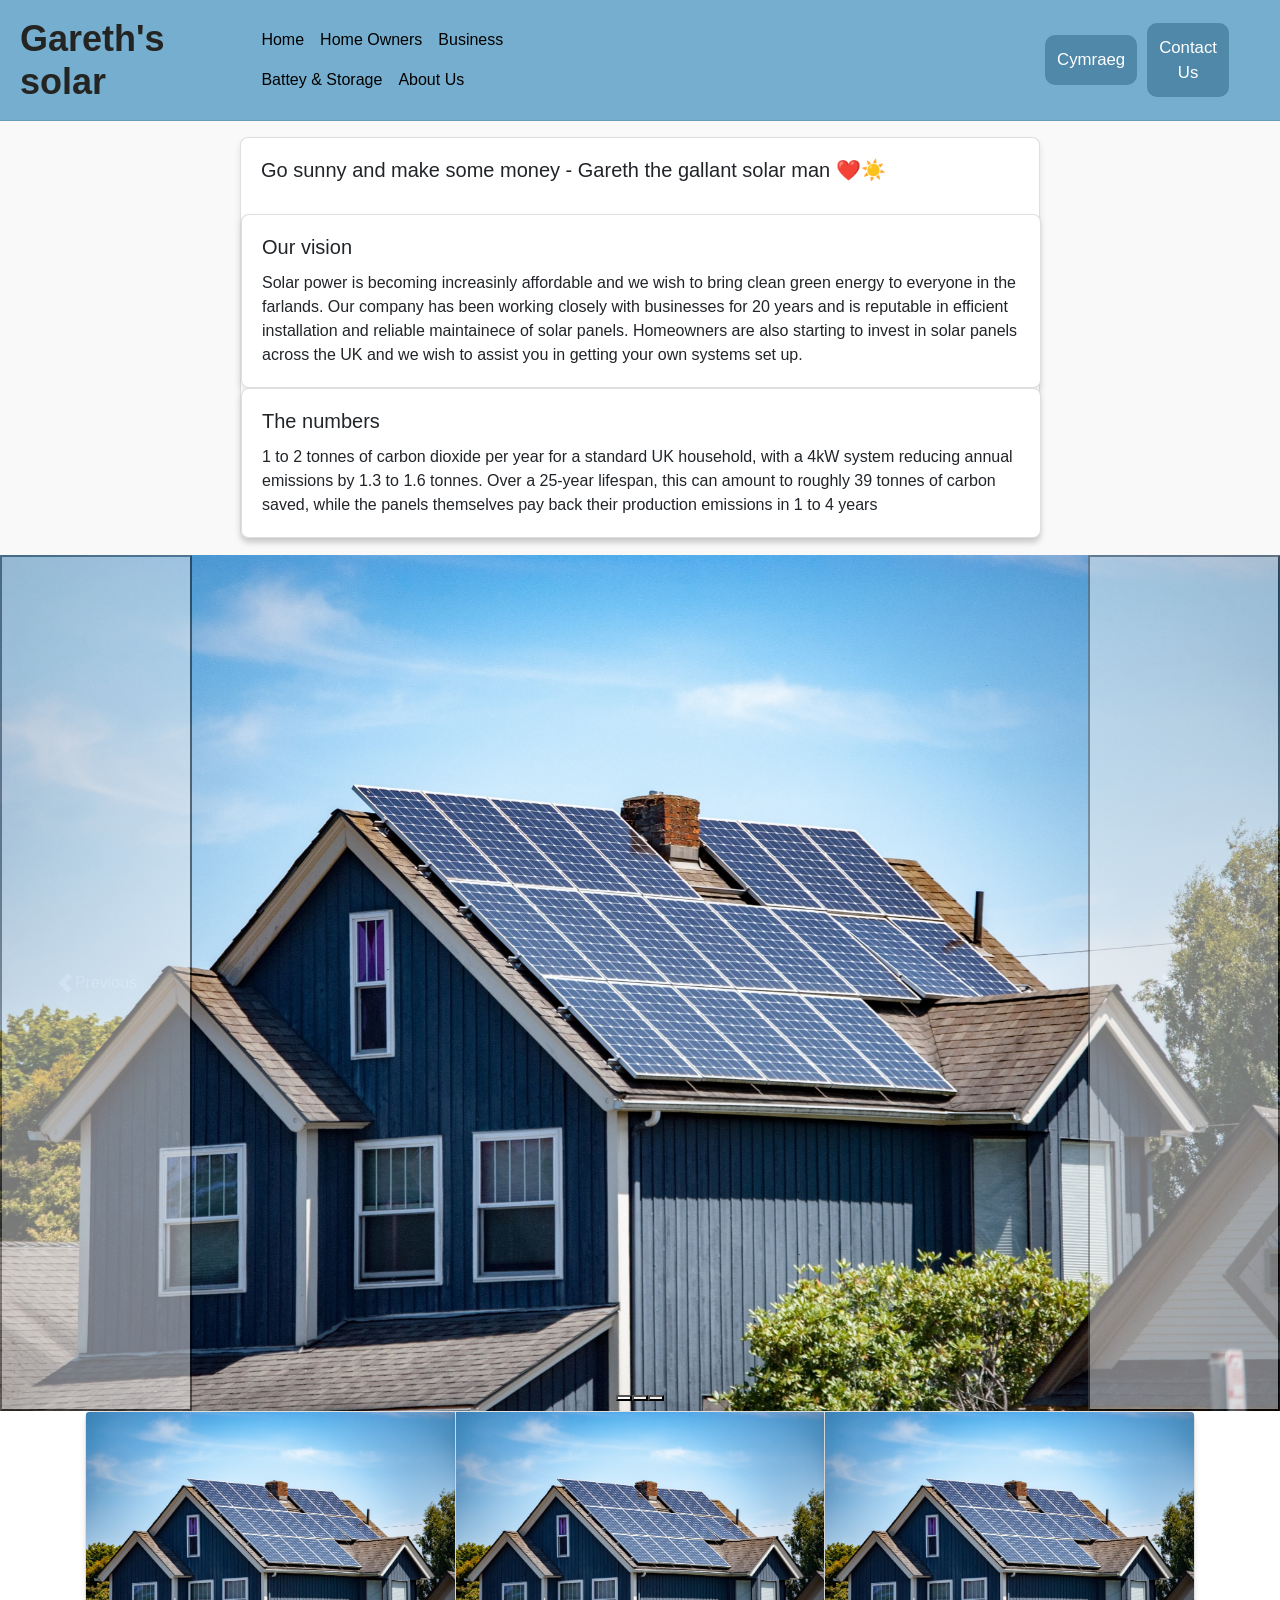
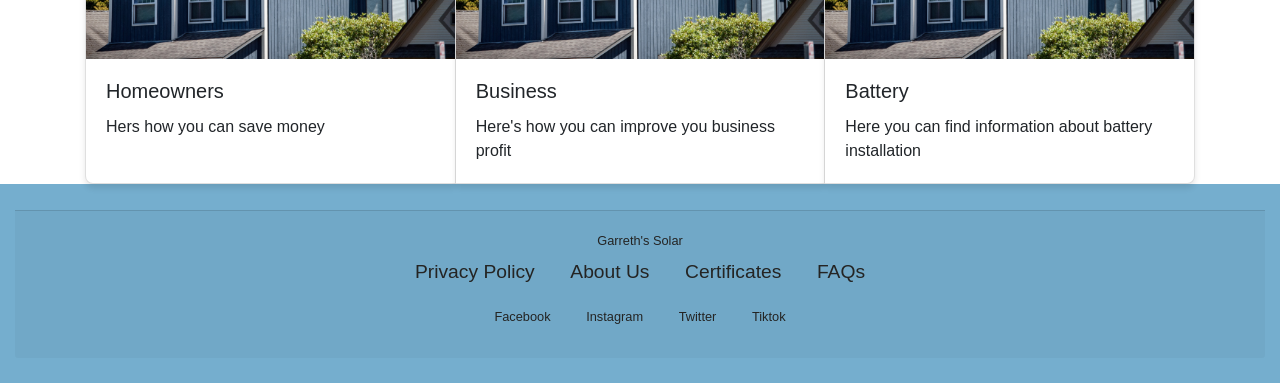
==== index.html @ 48f3f494 "Added contact us + welsh button, welsh button throws an alert, lots of CSS styling for both buttons" ====
<!DOCTYPE html>
<html lang="en">
<head>
    <meta charset="UTF-8">
    <meta name="viewport" content="width=device-width, initial-scale=1.0">
    <title>Gareth's Solar</title>
    <link rel="stylesheet" href="https://cdn.jsdelivr.net/npm/bootstrap@4.0.0/dist/css/bootstrap.min.css" integrity="sha384-Gn5384xqQ1aoWXA+058RXPxPg6fy4IWvTNh0E263XmFcJlSAwiGgFAW/dAiS6JXm" crossorigin="anonymous">
    <script src="https://code.jquery.com/jquery-3.2.1.slim.min.js" integrity="sha384-KJ3o2DKtIkvYIK3UENzmM7KCkRr/rE9/Qpg6aAZGJwFDMVNA/GpGFF93hXpG5KkN" crossorigin="anonymous"></script>
    <script src="https://cdn.jsdelivr.net/npm/popper.js@1.12.9/dist/umd/popper.min.js" integrity="sha384-ApNbgh9B+Y1QKtv3Rn7W3mgPxhU9K/ScQsAP7hUibX39j7fakFPskvXusvfa0b4Q" crossorigin="anonymous"></script>
    <script src="https://cdn.jsdelivr.net/npm/bootstrap@4.0.0/dist/js/bootstrap.min.js" integrity="sha384-JZR6Spejh4U02d8jOt6vLEHfe/JQGiRRSQQxSfFWpi1MquVdAyjUar5+76PVCmYl" crossorigin="anonymous"></script>
    <link rel="stylesheet" href="styles.css">
<head>
<body>
    <header>

      <h1 class="companyName"> Gareth's solar</h1>
       <nav class="navbar navbar-expand-lg bg-body-tertiary">
        <div class="container-fluid">
          <button class="navbar-toggler" type="button" data-bs-toggle="collapse" data-bs-target="#navbarNav" aria-controls="navbarNav" aria-expanded="false" aria-label="Toggle navigation">
            <span class="navbar-toggler-icon"></span>
          </button>
          <div class="collapse navbar-collapse" id="navbarNav">
            <ul class="navbar-nav nav">
              <li class="nav-item"><a class="nav-link active" aria-current="page" href="#home">Home</a></li>
              <li class="nav-item"><a class="nav-link" href="#homeOwners">Home Owners</a> </li>
              <li class="nav-item"><a class="nav-link" href="#business">Business</a> </li>
              <li class="nav-item"><a class="nav-link" href="#battery">Battey & Storage</a> </li>
              <li class="nav-item"><a class="nav-link" href="#aboutUs">About Us</a> </li>
              

            </ul>
            <button id="translate">Cymraeg</button>
            <button id="contact-btn">Contact Us</button>
          
          </div>
        </div>
      </nav>
    </header>
    <main id="genInfo">
    <div class="col">
        <div class="card" style="width: 50rem;">
            <div class="card-body">
                <h5 class="card-title">Go sunny and make some money - Gareth the gallant solar man ❤️☀️</h5>
            </div>
            <div class="card" style="width: 50rem;">
                <div class="card-body">
                    <h5 class="card-title">Our vision</h5>
                    <p class="card-text">Solar power is becoming increasinly affordable and we wish to bring clean green energy to everyone in the farlands.
                        Our company has been working closely with businesses for 20 years and is reputable in efficient installation and reliable maintainece of solar panels.
                        Homeowners are also starting to invest in solar panels across the UK and we wish to assist you in getting your own systems set up.
                    </p>
                </div>
            </div>
            <div class="card" style="width: 50rem;">
                <div class="card-body">
                    <h5 class="card-title">The numbers</h5>
                    <p class="card-text">1 to 2 tonnes of carbon dioxide per year for a standard UK household, with a 4kW system reducing annual emissions by 1.3 to 1.6 tonnes. 
                        Over a 25-year lifespan, this can amount to roughly 39 tonnes of carbon saved, while the panels themselves pay back their production emissions in 1 to 4 years
                    </p>
                </div>
            </div>
        </div>
    </main>

    <section>
        <div id="carouselExampleIndicators" class="carousel slide">
        <div class="carousel-indicators">
            <button type="button" data-bs-target="#carouselExampleIndicators" data-bs-slide-to="0" class="active" aria-current="true" aria-label="Slide 1"></button>
            <button type="button" data-bs-target="#carouselExampleIndicators" data-bs-slide-to="1" aria-label="Slide 2"></button>
            <button type="button" data-bs-target="#carouselExampleIndicators" data-bs-slide-to="2" aria-label="Slide 3"></button>
        </div>
        <div class="carousel-inner">
            <div class="carousel-item active">
            <img src="assets/Solar-Panel-Home.jpg" class="d-block w-100" alt="...">
            </div>
            <div class="carousel-item">
            <img src="assets/Solar-Panel-Home.jpg" class="d-block w-100" alt="...">
            </div>
            <div class="carousel-item">
            <img src="assets/Solar-Panel-Home.jpg" class="d-block w-100" alt="...">
            </div>
        </div>
        <button class="carousel-control-prev" type="button" data-bs-target="#carouselExampleIndicators" data-bs-slide="prev">
            <span class="carousel-control-prev-icon" aria-hidden="true"></span>
            <span class="visually-hidden">Previous</span>
        </button>
        <button class="carousel-control-next" type="button" data-bs-target="#carouselExampleIndicators" data-bs-slide="next">
            <span class="carousel-control-next-icon" aria-hidden="true"></span>
            <span class="visually-hidden">Next</span>
        </button>
        </div>
    </section>

    <section id="specInfo"></section>
  
 
    <section class="container" id="specInfo">
        <div class="card-group">
            <div class="card">
            <img src="assets/Solar-Panel-Home.jpg" class="card-img-top" alt="...">
                <div class="card-body">
                    <h5 class="card-title">Homeowners</h5>
                    <p class="card-text">Hers how you can save money</p>
                </div>
            </div>
            <div class="card">
            <img src="assets/Solar-Panel-Home.jpg" class="card-img-top" alt="...">
                <div class="card-body">
                    <h5 class="card-title">Business</h5>
                    <p class="card-text">Here's how you can improve you business profit</p>
                </div>
            </div>
            <div class="card">
            <img src="assets/Solar-Panel-Home.jpg" class="card-img-top" alt="...">
                <div class="card-body">
                    <h5 class="card-title">Battery</h5>
                    <p class="card-text">Here you can find information about battery installation</p>
                </div>
            </div>
        </div>
        
    </section>

    <footer class="container-fluid">
        <div class="card-footer">
        <small class="text-body-secondary">
            <span class="navbar-text">Garreth's Solar</span>
            <ul id = "footerLinks" class="footer-links">
                <li class="footerlink"><a href="" >Privacy Policy</a></li>
                <li class = "footerlink"><a href="">About Us</a></li>
                <li class = "footerlink"><a href="">Certificates</a></li>
                <li class ="footerlink"><a href="">FAQs</a></li>
            </ul>
            <ul id = "footerSocialMediaLinks" class="footer-icons">
                <li class = "footerlink"><a href="">Facebook</a></li>
                <li class = "footerlink"><a href="">Instagram</a></li>
                <li class = "footerlink"><a href="">Twitter</a></li>
                <li class = "footerlink"><a href="">Tiktok</a></li>
            </ul>
        </small>
      </div>
    </footer>

        <!-- Contact Us pop up -->
   <div id="contactModal" class="modal">

  <!-- Inside pop up -->
  <div class="modal-content">
    <span class="close">&times;</span>
    <section id="contact" class="panel">
        <h2>Contact</h2>
        <p>Contact me using the form below for any enquiries or questions:</p>

        <form class="contact-form" id="contact-form"  method="POST">
          <label for="name">Name</label>
          <input type="text" id="name" name="name" placeholder="Your name">

          <label for="email">Email</label>
          <input type="email" id="email" name="email" placeholder="you@example.com">

          <label for="message">Message</label>
          <textarea id="message" name="message" rows="5" placeholder="Write a short message"></textarea>

          <button type="submit">Send </button>
        </form>
      </section>

    </div>
    <script src="index.js"></script>
  </body>
</html>
---- styles.css ----
/*Root colours for website*/
:root{
    --background:#E8EDDF;
    --container:#DAE6DD;
    --yellow:#F5CB5C;
    --blue:#75AECE;
    --black:#242423;
}

/* Outer footer parent container */
footer { 
    text-align: center; 
    color: var(--black);
    background-color: var(--blue);
    
}

/* Desktop footer - inside padding  */
@media (min-width:768px) { footer { padding: 2% 4% 2% 4% } }

/* Mobiles footer - inside padding */
@media (max-width:767px) { footer { padding: 8% 8% 12% 8% } }

/* Styles for footer background, text, icons and links */
footer h4, footer h5, 
footer ul.footer-icons li, footer ul.footer-icons li a, 
footer p, footer p a {
   color: var(--black)
}

/* Footer headings */
footer h4 {
   font-weight: bold;
   font-size: calc(26px + (48 - 26) * ((100vw - 320px)/(1600 - 320)));
   margin: 0 auto 16px 0;
}

footer h5 {
    font-weight: bold;
    font-style:  italic;
    color: var(--black);
    margin: 0 auto 36px auto;
    font-size: calc(20px + (32 - 20) * ((100vw - 320px)/(1600 - 320)));
}

/* Footer text links and icon links */
footer ul.footer-links { text-align: center }
footer ul.footer-links { margin-left: 0 }
footer ul.footer-links, footer ul.footer-icons { list-style-type: none }

footer ul.footer-links,
footer ul.footer-icons { margin: 0 auto 20px auto; padding-left: 0 }

footer ul.footer-links li,
footer ul.footer-icons li { display: inline-block; margin: 0 32px 0 0 }

footer ul.footer-links li:last-child,
footer ul.footer-icons li:last-child { margin-right: 0 }

/* Footer text links */
footer ul.footer-links li a {
    color: var(--black);
    text-decoration: none;
    border-bottom-style: solid;
    border-bottom-width: 2px;
    padding-bottom:2px;    
    font-size: calc(17px + (20 - 17) * ((100vw - 320px)/(1600 - 320)));
}

footer ul.footer-links li a:link, 
footer ul.footer-links li a:visited  {
   border-bottom-color: transparent;
}

footer ul.footer-links li a:hover, 
footer ul.footer-links li a:active  {
   border-bottom-color: var(--black);
}

/* Footer icons */
footer ul.footer-icons li a i {
    text-decoration: none;
    font-size: calc(22px + (28 - 22) * ((100vw - 320px)/(1600 - 320)));
}

footer ul.footer-icons li a:hover, 
footer ul.footer-icons li a:active  { color: var(--black) }

/* Privacy and legal link */
footer p a {
    text-decoration: none;
    border-bottom-style: solid;
    border-bottom-width: 2px;
    padding-bottom:2px;  
    color: var(--black);  
    font-size: calc(15px + (18 - 15) * ((100vw - 320px)/(1600 - 320)));
}

footer p a:link, 
footer p a:visited  {
    color: var(--black);
    border-bottom-color: transparent;
}

footer p a:hover, 
footer p a:active  {
    color: var(--black);
    border-bottom-color: #fff;
}
/*Header*/
header{
    background:var(--blue);
    border-bottom:1px solid rgba(0,0,0,0.1);
    display:flex;
    align-items:center;
    padding:12px 20px;
    color:var(--black);
}
.companyName{
    font-size:36px;
    font-weight:700;
    margin:0;
    color:var(--black);

}

.navbar-nav{
    color: var(--black) !important;
    font-size:px;
}
.nav .nav-link:hover{
  background-color: #487f99;
  transform: translateY(-1px);
}


.nav .nav-link {
    color:black !important;
    border-radius: 10px;
}

/*  contact button */
.collapse.navbar-collapse{
  display: flex !important;
  align-items: center;
  width: 100%;
}

#contact-btn{
  background-color: #4f88a8; 
  color: #fff;
  border: none;
  padding: 12px;
  font-size: 1.05rem;
  border-radius: 10px;
  cursor: pointer;

}

#contact-btn:hover{
  background-color: #3d6f86;
  transform: translateY(-1px);
}

/*  translate button */
#translate{
  background-color: #4f88a8; 
  color: #fff;
  border: none;
  padding: 12px;
  font-size: 1.05rem;
  border-radius: 10px;
  cursor: pointer;
  margin-left: 480px;
  margin-right:10px;
}

#translate:hover{
  background-color: #3d6f86;
  transform: translateY(-1px);
}





.card {
  display: flex;
  flex-direction: column;
  width: 18rem; /* move width here instead of inline */
}

.card-body {
  display: flex;
  flex-direction: column;
  flex: 1; /* allows body to grow */
}

/* contact pop-up*/
.modal {
  display: none; 
  position: fixed; 
  z-index: 1; 
  width: 100%; 
  height: 100%; 
  overflow: auto; 
 
}

/* Modal ContentBox */
.modal-content {
  background-color: #fefefe;
  margin: 15% auto; /* 15% from the top and centered */
  padding: 20px;
  border: 1px solid #888;
  width: 80%; /* Could be more or less, depending on screen size */
  display:flex;
  flex-direction: column;
  gap: 12px;
  
}
.contact-form{display:flex;
    flex-direction:column;
    gap:12px;
    max-width:720px}

/* The Close Button */
.close {
  color: #aaa;
  float: right;
  font-size: 28px;
  font-weight: bold;
}

.close:hover,
.close:focus {
  color: black;
  text-decoration: none;
  cursor: pointer;
}

#genInfo {
  justify-content: center; /* horizontal center */
  align-items: center;     /* vertical center */

  flex-direction: column;  /* stack cards vertically */
  gap: 1rem;               /* spacing between cards */
  padding: 1rem;
  background-color: #f9f9f9; /* optional, just looks nice */
}


.col {
  display: flex;
  flex-direction: column;
  align-items: center;
  gap: 1rem;
}

.card {
  width: 18rem;
  box-shadow: 0 4px 6px rgba(0,0,0,0.1);
  border-radius: 8px;
}
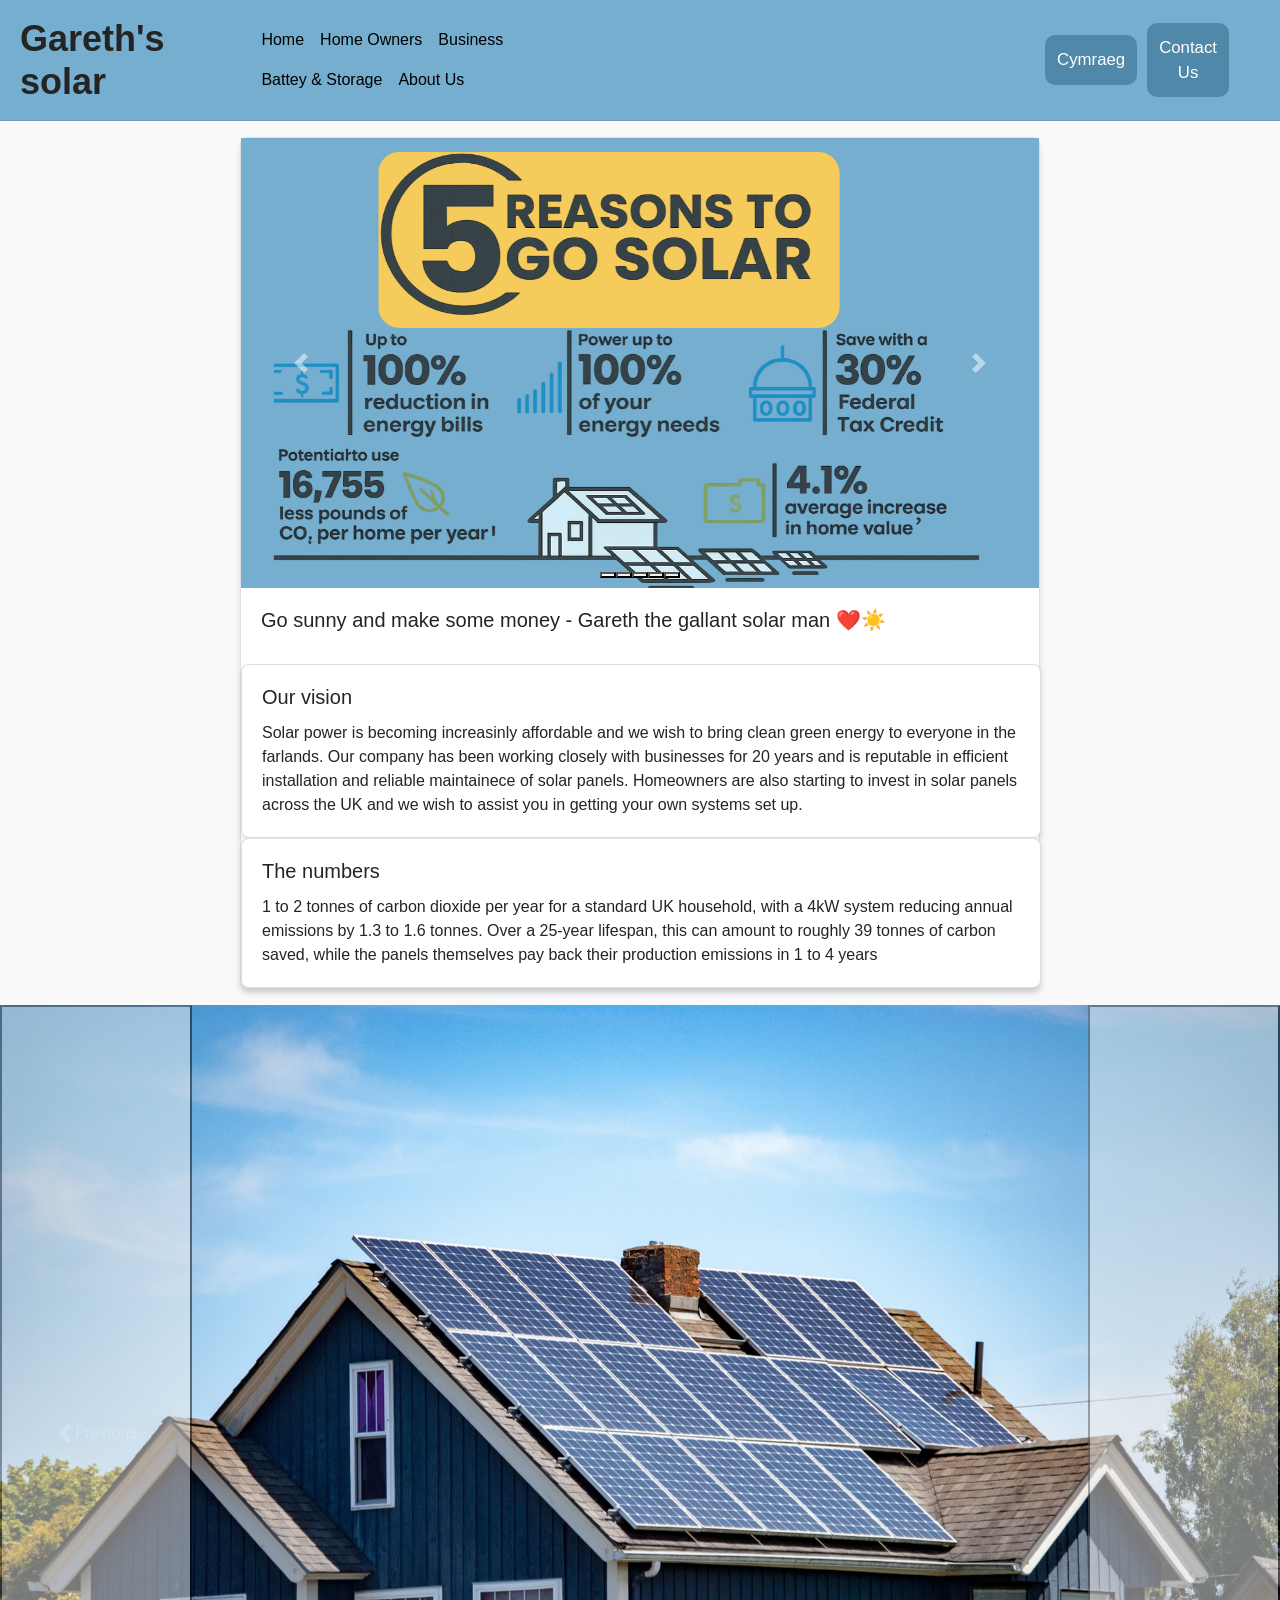
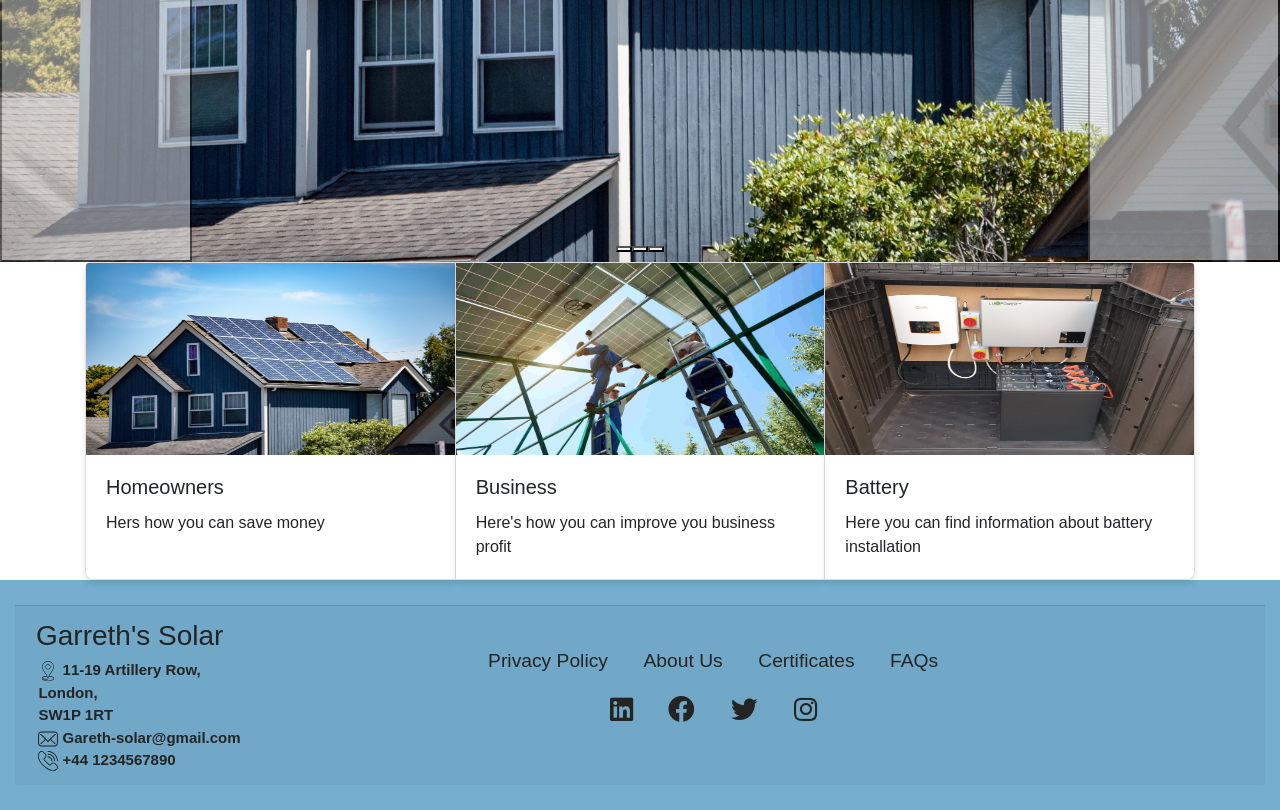
==== commit b16dcd37: "Merge branch 'main' into charlotte2.0" ====
--- a/index.html
+++ b/index.html
@@ -5,10 +5,11 @@
     <meta name="viewport" content="width=device-width, initial-scale=1.0">
     <title>Gareth's Solar</title>
     <link rel="stylesheet" href="https://cdn.jsdelivr.net/npm/bootstrap@4.0.0/dist/css/bootstrap.min.css" integrity="sha384-Gn5384xqQ1aoWXA+058RXPxPg6fy4IWvTNh0E263XmFcJlSAwiGgFAW/dAiS6JXm" crossorigin="anonymous">
-    <script src="https://code.jquery.com/jquery-3.2.1.slim.min.js" integrity="sha384-KJ3o2DKtIkvYIK3UENzmM7KCkRr/rE9/Qpg6aAZGJwFDMVNA/GpGFF93hXpG5KkN" crossorigin="anonymous"></script>
-    <script src="https://cdn.jsdelivr.net/npm/popper.js@1.12.9/dist/umd/popper.min.js" integrity="sha384-ApNbgh9B+Y1QKtv3Rn7W3mgPxhU9K/ScQsAP7hUibX39j7fakFPskvXusvfa0b4Q" crossorigin="anonymous"></script>
-    <script src="https://cdn.jsdelivr.net/npm/bootstrap@4.0.0/dist/js/bootstrap.min.js" integrity="sha384-JZR6Spejh4U02d8jOt6vLEHfe/JQGiRRSQQxSfFWpi1MquVdAyjUar5+76PVCmYl" crossorigin="anonymous"></script>
+    
+    <script src="index.js" defer></script>
+    <script src="https://cdn.jsdelivr.net/npm/bootstrap@5.3.8/dist/js/bootstrap.bundle.min.js"></script>
     <link rel="stylesheet" href="styles.css">
+    <link href="https://cdnjs.cloudflare.com/ajax/libs/font-awesome/5.14.0/css/all.min.css" rel="stylesheet" integrity="sha512-1PKOgIY59xJ8Co8+NE6FZ+LOAZKjy+KY8iq0G4B3CyeY6wYHN3yt9PW0XpSriVlkMXe40PTKnXrLnZ9+fkDaog==" crossorigin="anonymous">  
 <head>
 <body>
     <header>
@@ -37,8 +38,40 @@
       </nav>
     </header>
     <main id="genInfo">
-    <div class="col">
-        <div class="card" style="width: 50rem;">
+        <div class="col">
+            <div class="card" style="width: 50rem;">
+            <div id="carouselExampleIndicators" class="carousel slide">
+                <div class="carousel-indicators">
+                    <button type="button" data-bs-target="#carouselExampleIndicators" data-bs-slide-to="0" class="active" aria-current="true" aria-label="Slide 1"></button>
+                    <button type="button" data-bs-target="#carouselExampleIndicators" data-bs-slide-to="1" aria-label="Slide 2"></button>
+                    <button type="button" data-bs-target="#carouselExampleIndicators" data-bs-slide-to="2" aria-label="Slide 3"></button>
+                    <button type="button" data-bs-target="#carouselExampleIndicators" data-bs-slide-to="3" aria-label="Slide 4"></button>
+                    <button type="button" data-bs-target="#carouselExampleIndicators" data-bs-slide-to="4" aria-label="Slide 5"></button>
+                </div>
+                <div class="carousel-inner">
+                    <div class="carousel-item active">
+                    <img src="assets/Carousel1.png" class="d-block w-100" alt="...">
+                    </div>
+                    <div class="carousel-item">
+                    <img src="assets/Carousel2.png" class="d-block w-100" alt="...">
+                    </div>
+                    <div class="carousel-item">
+                    <img src="assets/Carousel3.png" class="d-block w-100" alt="...">
+                    </div>
+                    <div class="carousel-item">
+                    <img src="assets/Carousel4.png" class="d-block w-100" alt="...">
+                    </div>
+                    <div class="carousel-item">
+                        <img src="assets/Carousel5.png" class="d-block w-100">
+                    </div>
+                </div>
+                <button class="carousel-control-prev bg-transparent border-0" type="button" data-bs-target="#carouselExampleIndicators" data-bs-slide="prev">
+                    <span class="carousel-control-prev-icon" aria-hidden="true"></span>
+                </button>
+                <button class="carousel-control-next bg-transparent border-0" type="button" data-bs-target="#carouselExampleIndicators" data-bs-slide="next">
+                    <span class="carousel-control-next-icon" aria-hidden="true"></span>
+                </button>
+            </div> 
             <div class="card-body">
                 <h5 class="card-title">Go sunny and make some money - Gareth the gallant solar man ❤️☀️</h5>
             </div>
@@ -97,21 +130,21 @@
     <section class="container" id="specInfo">
         <div class="card-group">
             <div class="card">
-            <img src="assets/Solar-Panel-Home.jpg" class="card-img-top" alt="...">
+            <img src="assets/Solar-Panel-Home.jpg" class="card-img-top" alt="..." style="max-height: 12em; object-fit: fill;">
                 <div class="card-body">
                     <h5 class="card-title">Homeowners</h5>
                     <p class="card-text">Hers how you can save money</p>
                 </div>
             </div>
             <div class="card">
-            <img src="assets/Solar-Panel-Home.jpg" class="card-img-top" alt="...">
+            <img src="assets/commercial-solar-panel-installation.jpg" class="card-img-top" alt="..." style="max-height: 12em; object-fit: fill;">
                 <div class="card-body">
                     <h5 class="card-title">Business</h5>
                     <p class="card-text">Here's how you can improve you business profit</p>
                 </div>
             </div>
             <div class="card">
-            <img src="assets/Solar-Panel-Home.jpg" class="card-img-top" alt="...">
+            <img src="assets/battery.jpg" class="card-img-top" alt="..." style="max-height: 12em; object-fit: fill;">
                 <div class="card-body">
                     <h5 class="card-title">Battery</h5>
                     <p class="card-text">Here you can find information about battery installation</p>
@@ -124,19 +157,57 @@
     <footer class="container-fluid">
         <div class="card-footer">
         <small class="text-body-secondary">
-            <span class="navbar-text">Garreth's Solar</span>
-            <ul id = "footerLinks" class="footer-links">
-                <li class="footerlink"><a href="" >Privacy Policy</a></li>
-                <li class = "footerlink"><a href="">About Us</a></li>
-                <li class = "footerlink"><a href="">Certificates</a></li>
-                <li class ="footerlink"><a href="">FAQs</a></li>
-            </ul>
-            <ul id = "footerSocialMediaLinks" class="footer-icons">
-                <li class = "footerlink"><a href="">Facebook</a></li>
-                <li class = "footerlink"><a href="">Instagram</a></li>
-                <li class = "footerlink"><a href="">Twitter</a></li>
-                <li class = "footerlink"><a href="">Tiktok</a></li>
-            </ul>
+            <table>
+                <tr>
+                    <td id = "footer-td1">
+                         <div class="footer-text">
+                            <h3>Garreth's Solar</h3> 
+                            <br/><br/>
+                            <div class = "footer-address">
+                            <image class="footer_icons" src="assets/location_icon.svg"></image> 11-19 Artillery Row, 
+                            <br/>London, 
+                            <br/>SW1P 1RT
+                            <br/><image class="footer_icons" src="assets/mail_icon.svg"></image> Gareth-solar@gmail.com
+                            <br/><image class="footer_icons" src="assets/phone_icon.svg"></image> +44 1234567890
+                            </div>
+                         </div>
+                    </td>
+                    <td id = "footer-td2">
+                         <ul id = "footerLinks" class="footer-links">
+                            <li class="footerlink"><a href="" >Privacy Policy</a></li>
+                            <li class = "footerlink"><a href="">About Us</a></li>
+                            <li class = "footerlink"><a href="">Certificates</a></li>
+                            <li class ="footerlink"><a href="">FAQs</a></li>
+                        </ul>
+                        
+                        <ul class="footer-icons">
+                        <li>
+                            <a href="#">
+                                <i class="fab fa-linkedin"></i>
+                            </a>
+                        </li>
+
+                        <li>
+                            <a href="#">
+                                <i class="fab fa-facebook"></i>
+                            </a>
+                        </li>
+                        <li>
+                            <a href="#" target="_blank">
+                                <i class="fab fa-twitter"></i>
+                            </a>
+                        </li>
+
+                        <li>
+                            <a href="#" target="_blank">
+                                <i class="fab fa-instagram"></i>
+                            </a>
+                        </li>
+                    </ul>  
+                    </td>
+                </tr>
+            </table>
+                         
         </small>
       </div>
     </footer>
@@ -166,7 +237,7 @@
       </section>
 
     </div>
-    <script src="index.js"></script>
+
   </body>
 </html>
 
--- a/styles.css
+++ b/styles.css
@@ -105,7 +105,33 @@
 footer p a:hover, 
 footer p a:active  {
     color: var(--black);
-    border-bottom-color: #fff;
+    border-bottom-color: transparent;
+
+}
+
+.footer-text{
+    display: flex;
+}
+
+.footer-address {
+font-weight: bold;
+max-width: 300px;
+text-align: left;
+font-size: 15px;
+margin: 40px 0px 0px -185px;
+
+}
+
+.footer_icons{
+    max-width:20px;
+}
+
+#footer-td1{
+    width: 50% !important;
+}
+
+#footer-td2{
+    width: 50% !important;
 }
 /*Header*/
 header{
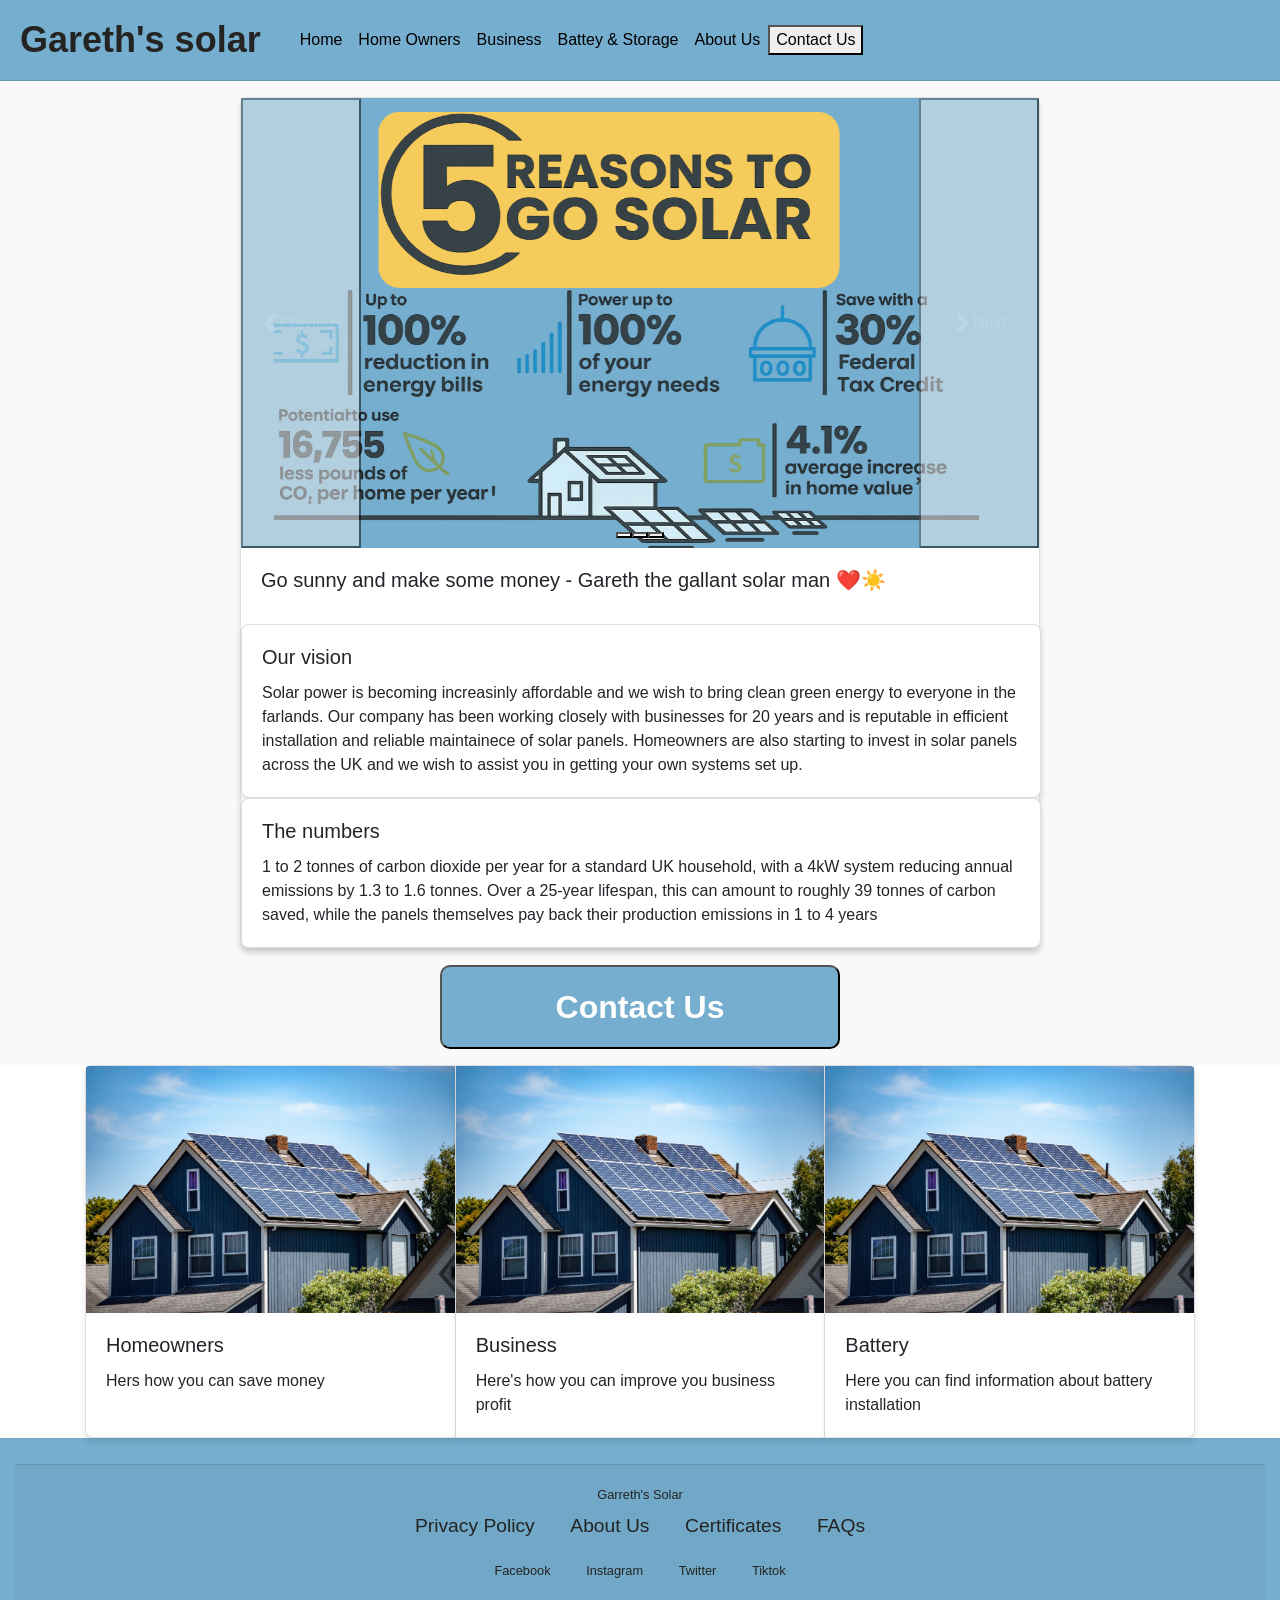
==== commit 0b5444a5: "added main page contact button" ====
--- a/index.html
+++ b/index.html
@@ -5,11 +5,10 @@
     <meta name="viewport" content="width=device-width, initial-scale=1.0">
     <title>Gareth's Solar</title>
     <link rel="stylesheet" href="https://cdn.jsdelivr.net/npm/bootstrap@4.0.0/dist/css/bootstrap.min.css" integrity="sha384-Gn5384xqQ1aoWXA+058RXPxPg6fy4IWvTNh0E263XmFcJlSAwiGgFAW/dAiS6JXm" crossorigin="anonymous">
-    
-    <script src="index.js" defer></script>
-    <script src="https://cdn.jsdelivr.net/npm/bootstrap@5.3.8/dist/js/bootstrap.bundle.min.js"></script>
+    <script src="https://code.jquery.com/jquery-3.2.1.slim.min.js" integrity="sha384-KJ3o2DKtIkvYIK3UENzmM7KCkRr/rE9/Qpg6aAZGJwFDMVNA/GpGFF93hXpG5KkN" crossorigin="anonymous"></script>
+    <script src="https://cdn.jsdelivr.net/npm/popper.js@1.12.9/dist/umd/popper.min.js" integrity="sha384-ApNbgh9B+Y1QKtv3Rn7W3mgPxhU9K/ScQsAP7hUibX39j7fakFPskvXusvfa0b4Q" crossorigin="anonymous"></script>
+    <script src="https://cdn.jsdelivr.net/npm/bootstrap@4.0.0/dist/js/bootstrap.min.js" integrity="sha384-JZR6Spejh4U02d8jOt6vLEHfe/JQGiRRSQQxSfFWpi1MquVdAyjUar5+76PVCmYl" crossorigin="anonymous"></script>
     <link rel="stylesheet" href="styles.css">
-    <link href="https://cdnjs.cloudflare.com/ajax/libs/font-awesome/5.14.0/css/all.min.css" rel="stylesheet" integrity="sha512-1PKOgIY59xJ8Co8+NE6FZ+LOAZKjy+KY8iq0G4B3CyeY6wYHN3yt9PW0XpSriVlkMXe40PTKnXrLnZ9+fkDaog==" crossorigin="anonymous">  
 <head>
 <body>
     <header>
@@ -30,9 +29,7 @@
               
 
             </ul>
-            <button id="translate">Cymraeg</button>
             <button id="contact-btn">Contact Us</button>
-          
           </div>
         </div>
       </nav>
@@ -45,8 +42,6 @@
                     <button type="button" data-bs-target="#carouselExampleIndicators" data-bs-slide-to="0" class="active" aria-current="true" aria-label="Slide 1"></button>
                     <button type="button" data-bs-target="#carouselExampleIndicators" data-bs-slide-to="1" aria-label="Slide 2"></button>
                     <button type="button" data-bs-target="#carouselExampleIndicators" data-bs-slide-to="2" aria-label="Slide 3"></button>
-                    <button type="button" data-bs-target="#carouselExampleIndicators" data-bs-slide-to="3" aria-label="Slide 4"></button>
-                    <button type="button" data-bs-target="#carouselExampleIndicators" data-bs-slide-to="4" aria-label="Slide 5"></button>
                 </div>
                 <div class="carousel-inner">
                     <div class="carousel-item active">
@@ -56,25 +51,22 @@
                     <img src="assets/Carousel2.png" class="d-block w-100" alt="...">
                     </div>
                     <div class="carousel-item">
-                    <img src="assets/Carousel3.png" class="d-block w-100" alt="...">
-                    </div>
-                    <div class="carousel-item">
-                    <img src="assets/Carousel4.png" class="d-block w-100" alt="...">
-                    </div>
-                    <div class="carousel-item">
-                        <img src="assets/Carousel5.png" class="d-block w-100">
+                    <img src="assets/Carousel1.png" class="d-block w-100" alt="...">
                     </div>
                 </div>
-                <button class="carousel-control-prev bg-transparent border-0" type="button" data-bs-target="#carouselExampleIndicators" data-bs-slide="prev">
+                <button class="carousel-control-prev" type="button" data-bs-target="#carouselExampleIndicators" data-bs-slide="prev">
                     <span class="carousel-control-prev-icon" aria-hidden="true"></span>
+                    <span class="visually-hidden">Previous</span>
                 </button>
-                <button class="carousel-control-next bg-transparent border-0" type="button" data-bs-target="#carouselExampleIndicators" data-bs-slide="next">
+                <button class="carousel-control-next" type="button" data-bs-target="#carouselExampleIndicators" data-bs-slide="next">
                     <span class="carousel-control-next-icon" aria-hidden="true"></span>
+                    <span class="visually-hidden">Next</span>
                 </button>
-            </div> 
+                </div>
             <div class="card-body">
                 <h5 class="card-title">Go sunny and make some money - Gareth the gallant solar man ❤️☀️</h5>
-            </div>
+                </div>
+
             <div class="card" style="width: 50rem;">
                 <div class="card-body">
                     <h5 class="card-title">Our vision</h5>
@@ -93,36 +85,10 @@
                 </div>
             </div>
         </div>
+        <button id="genInfo-contactButton">Contact Us</button>
     </main>
 
-    <section>
-        <div id="carouselExampleIndicators" class="carousel slide">
-        <div class="carousel-indicators">
-            <button type="button" data-bs-target="#carouselExampleIndicators" data-bs-slide-to="0" class="active" aria-current="true" aria-label="Slide 1"></button>
-            <button type="button" data-bs-target="#carouselExampleIndicators" data-bs-slide-to="1" aria-label="Slide 2"></button>
-            <button type="button" data-bs-target="#carouselExampleIndicators" data-bs-slide-to="2" aria-label="Slide 3"></button>
-        </div>
-        <div class="carousel-inner">
-            <div class="carousel-item active">
-            <img src="assets/Solar-Panel-Home.jpg" class="d-block w-100" alt="...">
-            </div>
-            <div class="carousel-item">
-            <img src="assets/Solar-Panel-Home.jpg" class="d-block w-100" alt="...">
-            </div>
-            <div class="carousel-item">
-            <img src="assets/Solar-Panel-Home.jpg" class="d-block w-100" alt="...">
-            </div>
-        </div>
-        <button class="carousel-control-prev" type="button" data-bs-target="#carouselExampleIndicators" data-bs-slide="prev">
-            <span class="carousel-control-prev-icon" aria-hidden="true"></span>
-            <span class="visually-hidden">Previous</span>
-        </button>
-        <button class="carousel-control-next" type="button" data-bs-target="#carouselExampleIndicators" data-bs-slide="next">
-            <span class="carousel-control-next-icon" aria-hidden="true"></span>
-            <span class="visually-hidden">Next</span>
-        </button>
-        </div>
-    </section>
+
 
     <section id="specInfo"></section>
   
@@ -130,21 +96,21 @@
     <section class="container" id="specInfo">
         <div class="card-group">
             <div class="card">
-            <img src="assets/Solar-Panel-Home.jpg" class="card-img-top" alt="..." style="max-height: 12em; object-fit: fill;">
+            <img src="assets/Solar-Panel-Home.jpg" class="card-img-top" alt="...">
                 <div class="card-body">
                     <h5 class="card-title">Homeowners</h5>
                     <p class="card-text">Hers how you can save money</p>
                 </div>
             </div>
             <div class="card">
-            <img src="assets/commercial-solar-panel-installation.jpg" class="card-img-top" alt="..." style="max-height: 12em; object-fit: fill;">
+            <img src="assets/Solar-Panel-Home.jpg" class="card-img-top" alt="...">
                 <div class="card-body">
                     <h5 class="card-title">Business</h5>
                     <p class="card-text">Here's how you can improve you business profit</p>
                 </div>
             </div>
             <div class="card">
-            <img src="assets/battery.jpg" class="card-img-top" alt="..." style="max-height: 12em; object-fit: fill;">
+            <img src="assets/Solar-Panel-Home.jpg" class="card-img-top" alt="...">
                 <div class="card-body">
                     <h5 class="card-title">Battery</h5>
                     <p class="card-text">Here you can find information about battery installation</p>
@@ -157,57 +123,19 @@
     <footer class="container-fluid">
         <div class="card-footer">
         <small class="text-body-secondary">
-            <table>
-                <tr>
-                    <td id = "footer-td1">
-                         <div class="footer-text">
-                            <h3>Garreth's Solar</h3> 
-                            <br/><br/>
-                            <div class = "footer-address">
-                            <image class="footer_icons" src="assets/location_icon.svg"></image> 11-19 Artillery Row, 
-                            <br/>London, 
-                            <br/>SW1P 1RT
-                            <br/><image class="footer_icons" src="assets/mail_icon.svg"></image> Gareth-solar@gmail.com
-                            <br/><image class="footer_icons" src="assets/phone_icon.svg"></image> +44 1234567890
-                            </div>
-                         </div>
-                    </td>
-                    <td id = "footer-td2">
-                         <ul id = "footerLinks" class="footer-links">
-                            <li class="footerlink"><a href="" >Privacy Policy</a></li>
-                            <li class = "footerlink"><a href="">About Us</a></li>
-                            <li class = "footerlink"><a href="">Certificates</a></li>
-                            <li class ="footerlink"><a href="">FAQs</a></li>
-                        </ul>
-                        
-                        <ul class="footer-icons">
-                        <li>
-                            <a href="#">
-                                <i class="fab fa-linkedin"></i>
-                            </a>
-                        </li>
-
-                        <li>
-                            <a href="#">
-                                <i class="fab fa-facebook"></i>
-                            </a>
-                        </li>
-                        <li>
-                            <a href="#" target="_blank">
-                                <i class="fab fa-twitter"></i>
-                            </a>
-                        </li>
-
-                        <li>
-                            <a href="#" target="_blank">
-                                <i class="fab fa-instagram"></i>
-                            </a>
-                        </li>
-                    </ul>  
-                    </td>
-                </tr>
-            </table>
-                         
+            <span class="navbar-text">Garreth's Solar</span>
+            <ul id = "footerLinks" class="footer-links">
+                <li class="footerlink"><a href="" >Privacy Policy</a></li>
+                <li class = "footerlink"><a href="">About Us</a></li>
+                <li class = "footerlink"><a href="">Certificates</a></li>
+                <li class ="footerlink"><a href="">FAQs</a></li>
+            </ul>
+            <ul id = "footerSocialMediaLinks" class="footer-icons">
+                <li class = "footerlink"><a href="">Facebook</a></li>
+                <li class = "footerlink"><a href="">Instagram</a></li>
+                <li class = "footerlink"><a href="">Twitter</a></li>
+                <li class = "footerlink"><a href="">Tiktok</a></li>
+            </ul>
         </small>
       </div>
     </footer>
@@ -237,7 +165,7 @@
       </section>
 
     </div>
-
+    <script src="index.js"></script>
   </body>
 </html>
 
--- a/styles.css
+++ b/styles.css
@@ -105,33 +105,7 @@
 footer p a:hover, 
 footer p a:active  {
     color: var(--black);
-    border-bottom-color: transparent;
-
-}
-
-.footer-text{
-    display: flex;
-}
-
-.footer-address {
-font-weight: bold;
-max-width: 300px;
-text-align: left;
-font-size: 15px;
-margin: 40px 0px 0px -185px;
-
-}
-
-.footer_icons{
-    max-width:20px;
-}
-
-#footer-td1{
-    width: 50% !important;
-}
-
-#footer-td2{
-    width: 50% !important;
+    border-bottom-color: #fff;
 }
 /*Header*/
 header{
@@ -154,61 +128,10 @@
     color: var(--black) !important;
     font-size:px;
 }
-.nav .nav-link:hover{
-  background-color: #487f99;
-  transform: translateY(-1px);
-}
-
 
 .nav .nav-link {
     color:black !important;
-    border-radius: 10px;
-}
-
-/*  contact button */
-.collapse.navbar-collapse{
-  display: flex !important;
-  align-items: center;
-  width: 100%;
-}
-
-#contact-btn{
-  background-color: #4f88a8; 
-  color: #fff;
-  border: none;
-  padding: 12px;
-  font-size: 1.05rem;
-  border-radius: 10px;
-  cursor: pointer;
-
-}
-
-#contact-btn:hover{
-  background-color: #3d6f86;
-  transform: translateY(-1px);
-}
-
-/*  translate button */
-#translate{
-  background-color: #4f88a8; 
-  color: #fff;
-  border: none;
-  padding: 12px;
-  font-size: 1.05rem;
-  border-radius: 10px;
-  cursor: pointer;
-  margin-left: 480px;
-  margin-right:10px;
-}
-
-#translate:hover{
-  background-color: #3d6f86;
-  transform: translateY(-1px);
-}
-
-
-
-
+}
 
 .card {
   display: flex;
@@ -288,3 +211,15 @@
   box-shadow: 0 4px 6px rgba(0,0,0,0.1);
   border-radius: 8px;
 }
+
+
+#genInfo-contactButton {
+  background-color: var(--blue);
+  color: white;
+  font-size: 2rem;
+  font-weight: bold;
+  width: 25rem;
+  padding: 1rem 0;
+  border-radius: 10px;
+  cursor: pointer;
+}
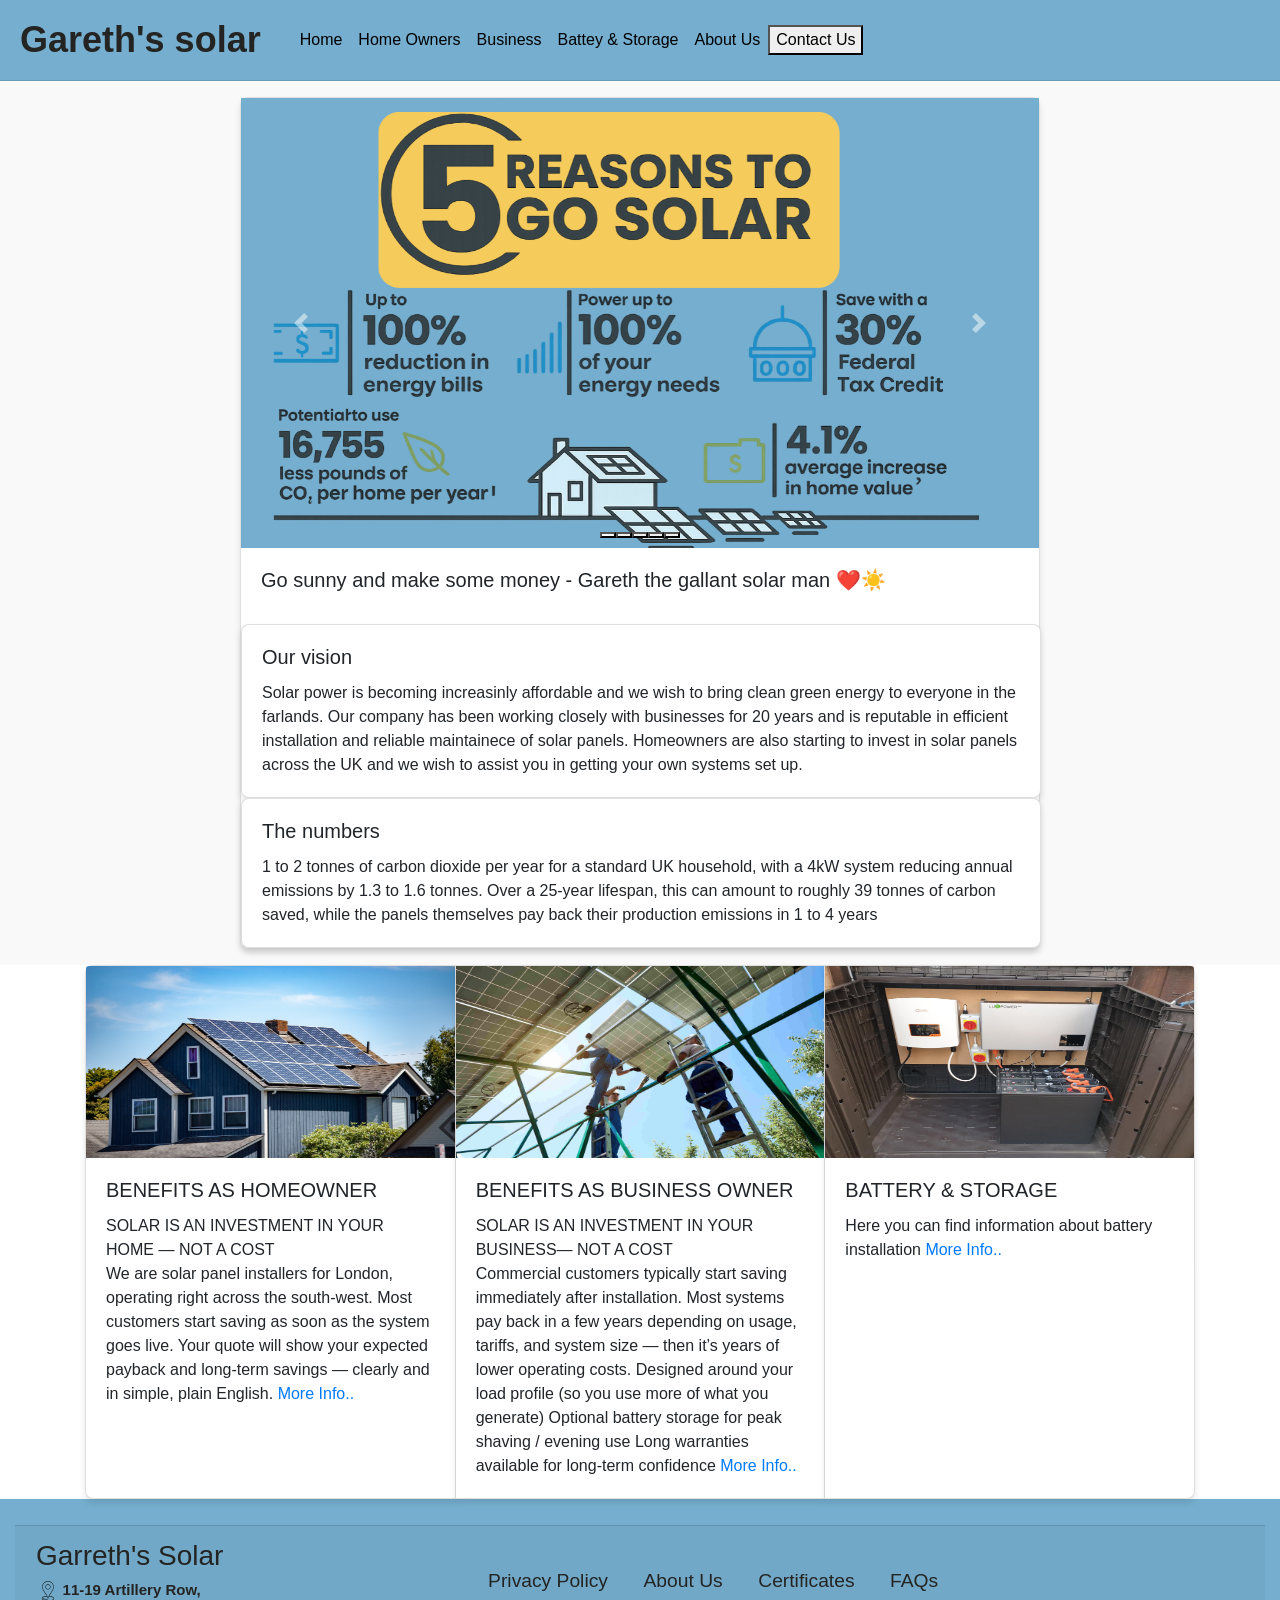
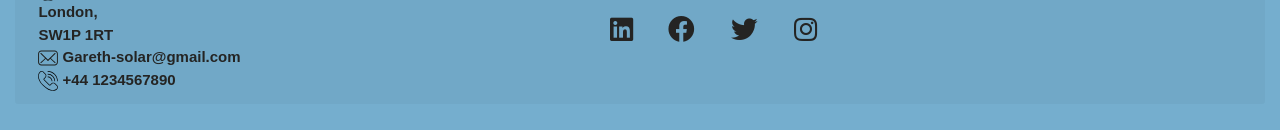
==== commit da59dee0: "Changes in CSS for Navbar" ====
--- a/index.html
+++ b/index.html
@@ -5,10 +5,11 @@
     <meta name="viewport" content="width=device-width, initial-scale=1.0">
     <title>Gareth's Solar</title>
     <link rel="stylesheet" href="https://cdn.jsdelivr.net/npm/bootstrap@4.0.0/dist/css/bootstrap.min.css" integrity="sha384-Gn5384xqQ1aoWXA+058RXPxPg6fy4IWvTNh0E263XmFcJlSAwiGgFAW/dAiS6JXm" crossorigin="anonymous">
-    <script src="https://code.jquery.com/jquery-3.2.1.slim.min.js" integrity="sha384-KJ3o2DKtIkvYIK3UENzmM7KCkRr/rE9/Qpg6aAZGJwFDMVNA/GpGFF93hXpG5KkN" crossorigin="anonymous"></script>
-    <script src="https://cdn.jsdelivr.net/npm/popper.js@1.12.9/dist/umd/popper.min.js" integrity="sha384-ApNbgh9B+Y1QKtv3Rn7W3mgPxhU9K/ScQsAP7hUibX39j7fakFPskvXusvfa0b4Q" crossorigin="anonymous"></script>
-    <script src="https://cdn.jsdelivr.net/npm/bootstrap@4.0.0/dist/js/bootstrap.min.js" integrity="sha384-JZR6Spejh4U02d8jOt6vLEHfe/JQGiRRSQQxSfFWpi1MquVdAyjUar5+76PVCmYl" crossorigin="anonymous"></script>
+    
+    <script src="index.js" defer></script>
+    <script src="https://cdn.jsdelivr.net/npm/bootstrap@5.3.8/dist/js/bootstrap.bundle.min.js"></script>
     <link rel="stylesheet" href="styles.css">
+    <link href="https://cdnjs.cloudflare.com/ajax/libs/font-awesome/5.14.0/css/all.min.css" rel="stylesheet" integrity="sha512-1PKOgIY59xJ8Co8+NE6FZ+LOAZKjy+KY8iq0G4B3CyeY6wYHN3yt9PW0XpSriVlkMXe40PTKnXrLnZ9+fkDaog==" crossorigin="anonymous">  
 <head>
 <body>
     <header>
@@ -42,6 +43,8 @@
                     <button type="button" data-bs-target="#carouselExampleIndicators" data-bs-slide-to="0" class="active" aria-current="true" aria-label="Slide 1"></button>
                     <button type="button" data-bs-target="#carouselExampleIndicators" data-bs-slide-to="1" aria-label="Slide 2"></button>
                     <button type="button" data-bs-target="#carouselExampleIndicators" data-bs-slide-to="2" aria-label="Slide 3"></button>
+                    <button type="button" data-bs-target="#carouselExampleIndicators" data-bs-slide-to="3" aria-label="Slide 4"></button>
+                    <button type="button" data-bs-target="#carouselExampleIndicators" data-bs-slide-to="4" aria-label="Slide 5"></button>
                 </div>
                 <div class="carousel-inner">
                     <div class="carousel-item active">
@@ -51,18 +54,22 @@
                     <img src="assets/Carousel2.png" class="d-block w-100" alt="...">
                     </div>
                     <div class="carousel-item">
-                    <img src="assets/Carousel1.png" class="d-block w-100" alt="...">
-                    </div>
-                </div>
-                <button class="carousel-control-prev" type="button" data-bs-target="#carouselExampleIndicators" data-bs-slide="prev">
+                    <img src="assets/Carousel3.png" class="d-block w-100" alt="...">
+                    </div>
+                    <div class="carousel-item">
+                    <img src="assets/Carousel4.png" class="d-block w-100" alt="...">
+                    </div>
+                    <div class="carousel-item">
+                        <img src="assets/Carousel5.png" class="d-block w-100">
+                    </div>
+                </div>
+                <button class="carousel-control-prev bg-transparent border-0" type="button" data-bs-target="#carouselExampleIndicators" data-bs-slide="prev">
                     <span class="carousel-control-prev-icon" aria-hidden="true"></span>
-                    <span class="visually-hidden">Previous</span>
                 </button>
-                <button class="carousel-control-next" type="button" data-bs-target="#carouselExampleIndicators" data-bs-slide="next">
+                <button class="carousel-control-next bg-transparent border-0" type="button" data-bs-target="#carouselExampleIndicators" data-bs-slide="next">
                     <span class="carousel-control-next-icon" aria-hidden="true"></span>
-                    <span class="visually-hidden">Next</span>
                 </button>
-                </div>
+            </div> 
             <div class="card-body">
                 <h5 class="card-title">Go sunny and make some money - Gareth the gallant solar man ❤️☀️</h5>
                 </div>
@@ -85,7 +92,6 @@
                 </div>
             </div>
         </div>
-        <button id="genInfo-contactButton">Contact Us</button>
     </main>
 
 
@@ -96,24 +102,35 @@
     <section class="container" id="specInfo">
         <div class="card-group">
             <div class="card">
-            <img src="assets/Solar-Panel-Home.jpg" class="card-img-top" alt="...">
-                <div class="card-body">
-                    <h5 class="card-title">Homeowners</h5>
-                    <p class="card-text">Hers how you can save money</p>
+            <img src="assets/Solar-Panel-Home.jpg" class="card-img-top" alt="..." style="max-height: 12em; object-fit: fill;">
+                <div class="card-body">
+                    <h5 class="card-title">BENEFITS AS HOMEOWNER</h5>
+                    <p class="card-text">SOLAR IS AN INVESTMENT IN YOUR HOME — NOT A COST <br/>
+                    We are solar panel installers for London, operating right across the south-west.
+                    Most customers start saving as soon as the system goes live. Your quote will show your expected payback and long-term savings — clearly and in simple, plain English.
+                    <a href="">More Info..</a></p>
                 </div>
             </div>
             <div class="card">
-            <img src="assets/Solar-Panel-Home.jpg" class="card-img-top" alt="...">
-                <div class="card-body">
-                    <h5 class="card-title">Business</h5>
-                    <p class="card-text">Here's how you can improve you business profit</p>
+            <img src="assets/commercial-solar-panel-installation.jpg" class="card-img-top" alt="..." style="max-height: 12em; object-fit: fill;">
+                <div class="card-body">
+                    <h5 class="card-title">BENEFITS AS BUSINESS OWNER</h5>
+                    <p class="card-text">SOLAR IS AN INVESTMENT IN YOUR BUSINESS— NOT A COST <br/>
+                        Commercial customers typically start saving immediately after installation. Most systems pay back in a few years depending on usage, tariffs, and system size — then it’s years of lower operating costs.
+                        Designed around your load profile (so you use more of what you generate)
+                        Optional battery storage for peak shaving / evening use
+                        Long warranties available for long-term confidence
+                    <a href="">More Info..</a></p>
+
                 </div>
             </div>
             <div class="card">
-            <img src="assets/Solar-Panel-Home.jpg" class="card-img-top" alt="...">
-                <div class="card-body">
-                    <h5 class="card-title">Battery</h5>
-                    <p class="card-text">Here you can find information about battery installation</p>
+            <img src="assets/battery.jpg" class="card-img-top" alt="..." style="max-height: 12em; object-fit: fill;">
+                <div class="card-body">
+                    <h5 class="card-title">BATTERY & STORAGE</h5>
+                    <p class="card-text">Here you can find information about battery installation
+                    <a href="">More Info..</a></p>
+
                 </div>
             </div>
         </div>
@@ -123,19 +140,57 @@
     <footer class="container-fluid">
         <div class="card-footer">
         <small class="text-body-secondary">
-            <span class="navbar-text">Garreth's Solar</span>
-            <ul id = "footerLinks" class="footer-links">
-                <li class="footerlink"><a href="" >Privacy Policy</a></li>
-                <li class = "footerlink"><a href="">About Us</a></li>
-                <li class = "footerlink"><a href="">Certificates</a></li>
-                <li class ="footerlink"><a href="">FAQs</a></li>
-            </ul>
-            <ul id = "footerSocialMediaLinks" class="footer-icons">
-                <li class = "footerlink"><a href="">Facebook</a></li>
-                <li class = "footerlink"><a href="">Instagram</a></li>
-                <li class = "footerlink"><a href="">Twitter</a></li>
-                <li class = "footerlink"><a href="">Tiktok</a></li>
-            </ul>
+            <table>
+                <tr>
+                    <td id = "footer-td1">
+                         <div class="footer-text">
+                            <h3>Garreth's Solar</h3> 
+                            <br/><br/>
+                            <div class = "footer-address">
+                            <image class="footer_icons" src="assets/location_icon.svg"></image> 11-19 Artillery Row, 
+                            <br/>London, 
+                            <br/>SW1P 1RT
+                            <br/><image class="footer_icons" src="assets/mail_icon.svg"></image> Gareth-solar@gmail.com
+                            <br/><image class="footer_icons" src="assets/phone_icon.svg"></image> +44 1234567890
+                            </div>
+                         </div>
+                    </td>
+                    <td id = "footer-td2">
+                         <ul id = "footerLinks" class="footer-links">
+                            <li class="footerlink"><a href="" >Privacy Policy</a></li>
+                            <li class = "footerlink"><a href="">About Us</a></li>
+                            <li class = "footerlink"><a href="">Certificates</a></li>
+                            <li class ="footerlink"><a href="">FAQs</a></li>
+                        </ul>
+                        
+                        <ul class="footer-icons">
+                        <li>
+                            <a href="#">
+                                <i class="fab fa-linkedin"></i>
+                            </a>
+                        </li>
+
+                        <li>
+                            <a href="#">
+                                <i class="fab fa-facebook"></i>
+                            </a>
+                        </li>
+                        <li>
+                            <a href="#" target="_blank">
+                                <i class="fab fa-twitter"></i>
+                            </a>
+                        </li>
+
+                        <li>
+                            <a href="#" target="_blank">
+                                <i class="fab fa-instagram"></i>
+                            </a>
+                        </li>
+                    </ul>  
+                    </td>
+                </tr>
+            </table>
+                         
         </small>
       </div>
     </footer>
@@ -165,7 +220,7 @@
       </section>
 
     </div>
-    <script src="index.js"></script>
+
   </body>
 </html>
 
--- a/styles.css
+++ b/styles.css
@@ -5,6 +5,11 @@
     --yellow:#F5CB5C;
     --blue:#75AECE;
     --black:#242423;
+}
+
+* {
+      box-sizing: border-box;
+      font-family: 'Inter', sans-serif;
 }
 
 /* Outer footer parent container */
@@ -105,7 +110,33 @@
 footer p a:hover, 
 footer p a:active  {
     color: var(--black);
-    border-bottom-color: #fff;
+    border-bottom-color: transparent;
+
+}
+
+.footer-text{
+    display: flex;
+}
+
+.footer-address {
+font-weight: bold;
+max-width: 300px;
+text-align: left;
+font-size: 15px;
+margin: 40px 0px 0px -185px;
+
+}
+
+.footer_icons{
+    max-width:20px;
+}
+
+#footer-td1{
+    width: 50% !important;
+}
+
+#footer-td2{
+    width: 50% !important;
 }
 /*Header*/
 header{
@@ -211,15 +242,3 @@
   box-shadow: 0 4px 6px rgba(0,0,0,0.1);
   border-radius: 8px;
 }
-
-
-#genInfo-contactButton {
-  background-color: var(--blue);
-  color: white;
-  font-size: 2rem;
-  font-weight: bold;
-  width: 25rem;
-  padding: 1rem 0;
-  border-radius: 10px;
-  cursor: pointer;
-}
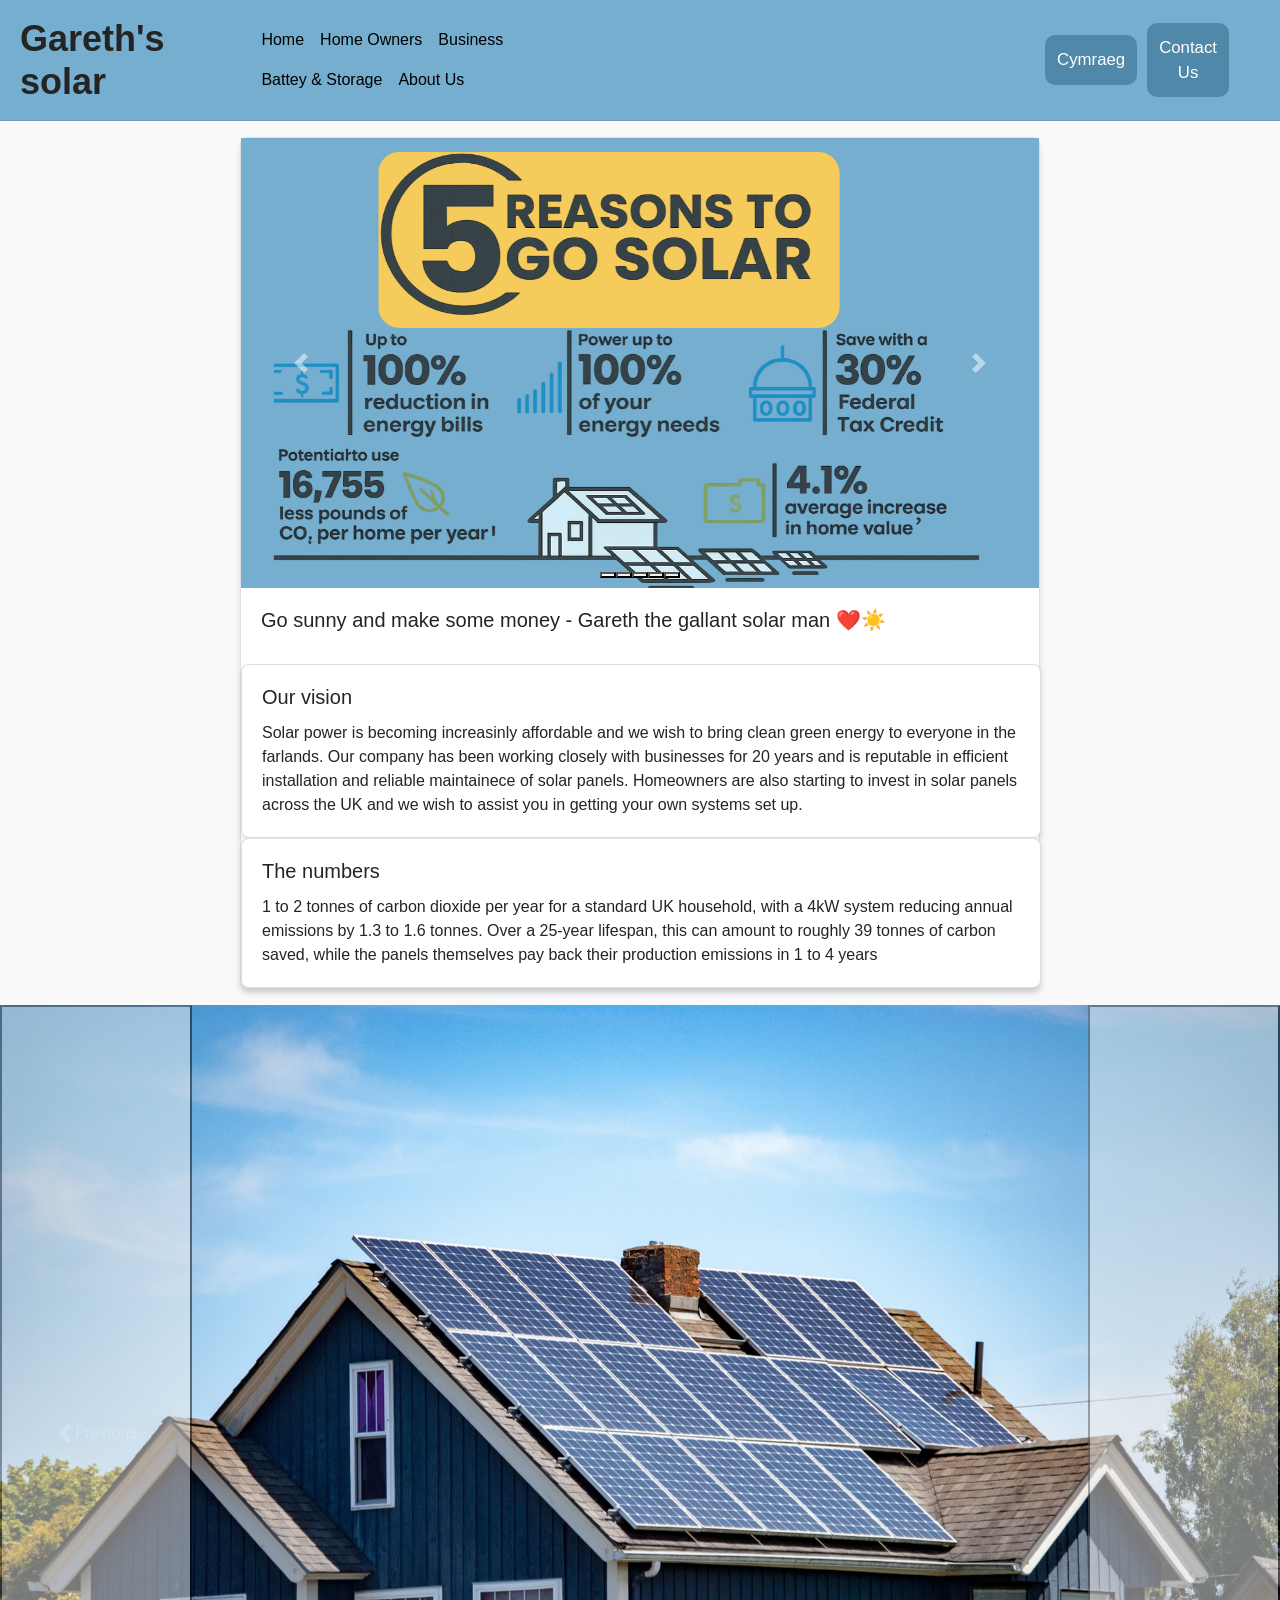
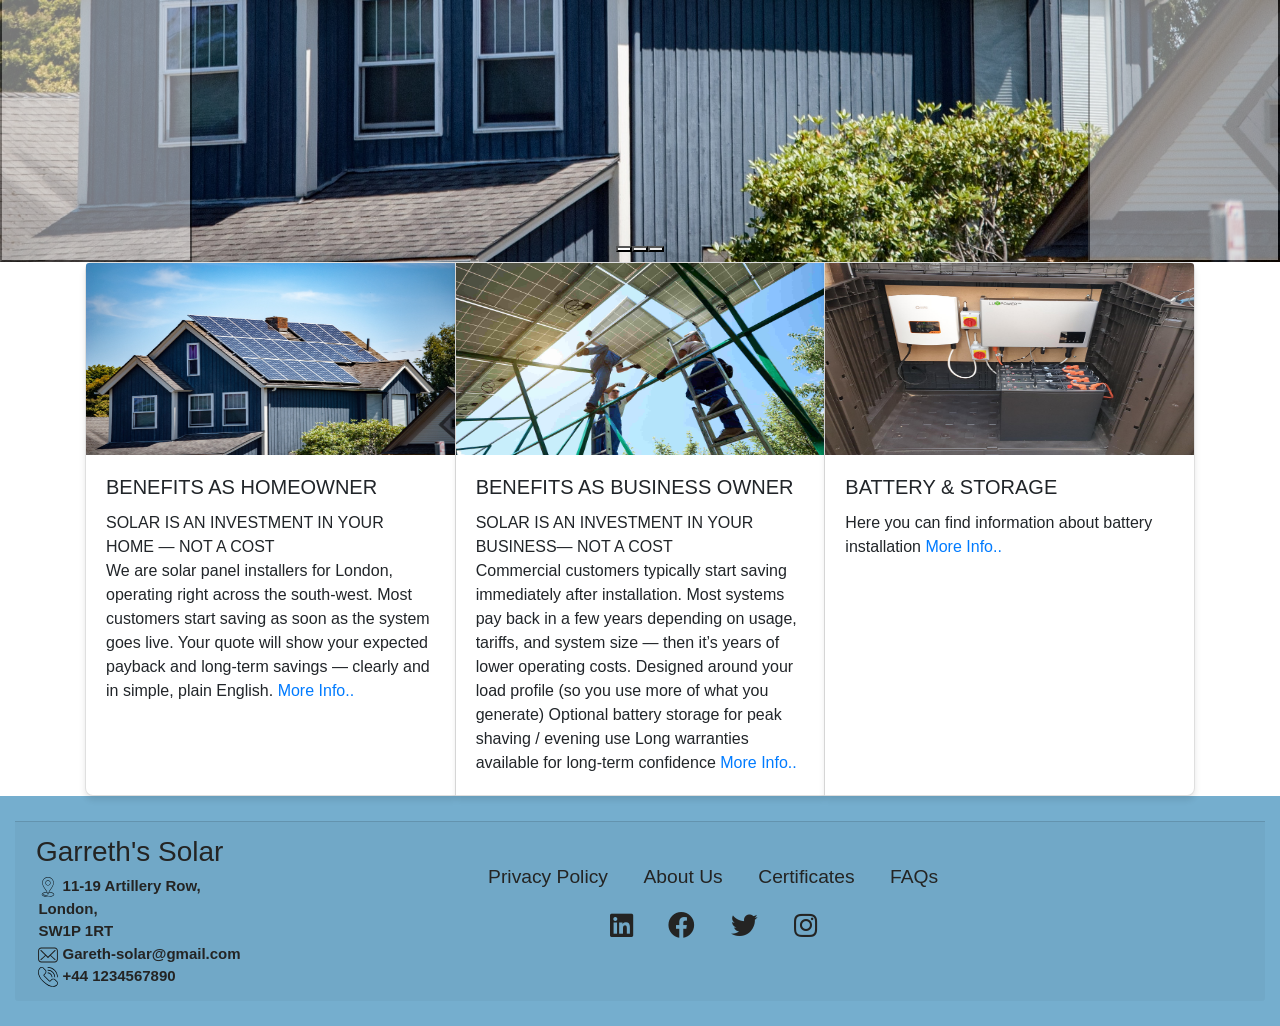
==== commit 818e67fe: "Merge pull request #25 from olilliterate/rums Changes in CSS for Navbar" ====
--- a/index.html
+++ b/index.html
@@ -30,7 +30,9 @@
               
 
             </ul>
+            <button id="translate">Cymraeg</button>
             <button id="contact-btn">Contact Us</button>
+          
           </div>
         </div>
       </nav>
@@ -72,8 +74,7 @@
             </div> 
             <div class="card-body">
                 <h5 class="card-title">Go sunny and make some money - Gareth the gallant solar man ❤️☀️</h5>
-                </div>
-
+            </div>
             <div class="card" style="width: 50rem;">
                 <div class="card-body">
                     <h5 class="card-title">Our vision</h5>
@@ -94,7 +95,34 @@
         </div>
     </main>
 
-
+    <section>
+        <div id="carouselExampleIndicators" class="carousel slide">
+        <div class="carousel-indicators">
+            <button type="button" data-bs-target="#carouselExampleIndicators" data-bs-slide-to="0" class="active" aria-current="true" aria-label="Slide 1"></button>
+            <button type="button" data-bs-target="#carouselExampleIndicators" data-bs-slide-to="1" aria-label="Slide 2"></button>
+            <button type="button" data-bs-target="#carouselExampleIndicators" data-bs-slide-to="2" aria-label="Slide 3"></button>
+        </div>
+        <div class="carousel-inner">
+            <div class="carousel-item active">
+            <img src="assets/Solar-Panel-Home.jpg" class="d-block w-100" alt="...">
+            </div>
+            <div class="carousel-item">
+            <img src="assets/Solar-Panel-Home.jpg" class="d-block w-100" alt="...">
+            </div>
+            <div class="carousel-item">
+            <img src="assets/Solar-Panel-Home.jpg" class="d-block w-100" alt="...">
+            </div>
+        </div>
+        <button class="carousel-control-prev" type="button" data-bs-target="#carouselExampleIndicators" data-bs-slide="prev">
+            <span class="carousel-control-prev-icon" aria-hidden="true"></span>
+            <span class="visually-hidden">Previous</span>
+        </button>
+        <button class="carousel-control-next" type="button" data-bs-target="#carouselExampleIndicators" data-bs-slide="next">
+            <span class="carousel-control-next-icon" aria-hidden="true"></span>
+            <span class="visually-hidden">Next</span>
+        </button>
+        </div>
+    </section>
 
     <section id="specInfo"></section>
   
--- a/styles.css
+++ b/styles.css
@@ -159,10 +159,61 @@
     color: var(--black) !important;
     font-size:px;
 }
+.nav .nav-link:hover{
+  background-color: #487f99;
+  transform: translateY(-1px);
+}
+
 
 .nav .nav-link {
     color:black !important;
-}
+    border-radius: 10px;
+}
+
+/*  contact button */
+.collapse.navbar-collapse{
+  display: flex !important;
+  align-items: center;
+  width: 100%;
+}
+
+#contact-btn{
+  background-color: #4f88a8; 
+  color: #fff;
+  border: none;
+  padding: 12px;
+  font-size: 1.05rem;
+  border-radius: 10px;
+  cursor: pointer;
+
+}
+
+#contact-btn:hover{
+  background-color: #3d6f86;
+  transform: translateY(-1px);
+}
+
+/*  translate button */
+#translate{
+  background-color: #4f88a8; 
+  color: #fff;
+  border: none;
+  padding: 12px;
+  font-size: 1.05rem;
+  border-radius: 10px;
+  cursor: pointer;
+  margin-left: 480px;
+  margin-right:10px;
+}
+
+#translate:hover{
+  background-color: #3d6f86;
+  transform: translateY(-1px);
+}
+
+
+
+
 
 .card {
   display: flex;
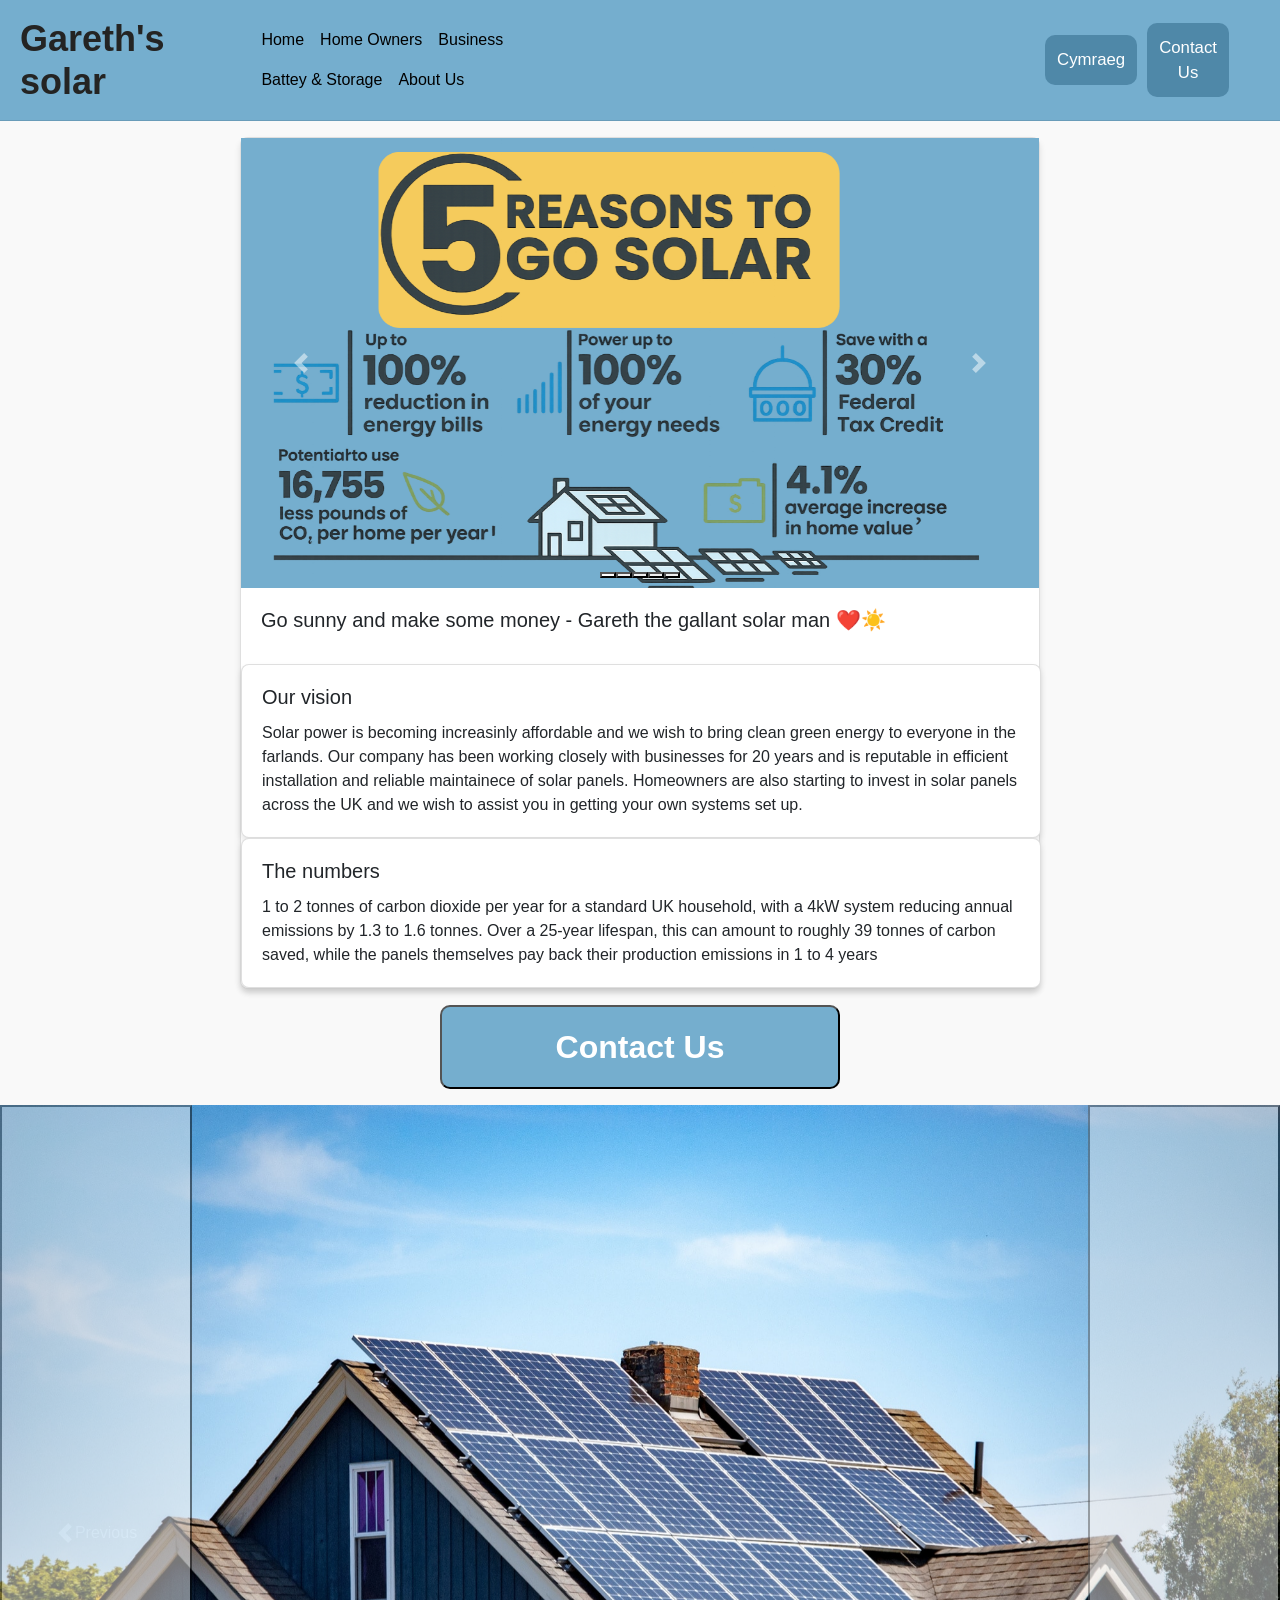
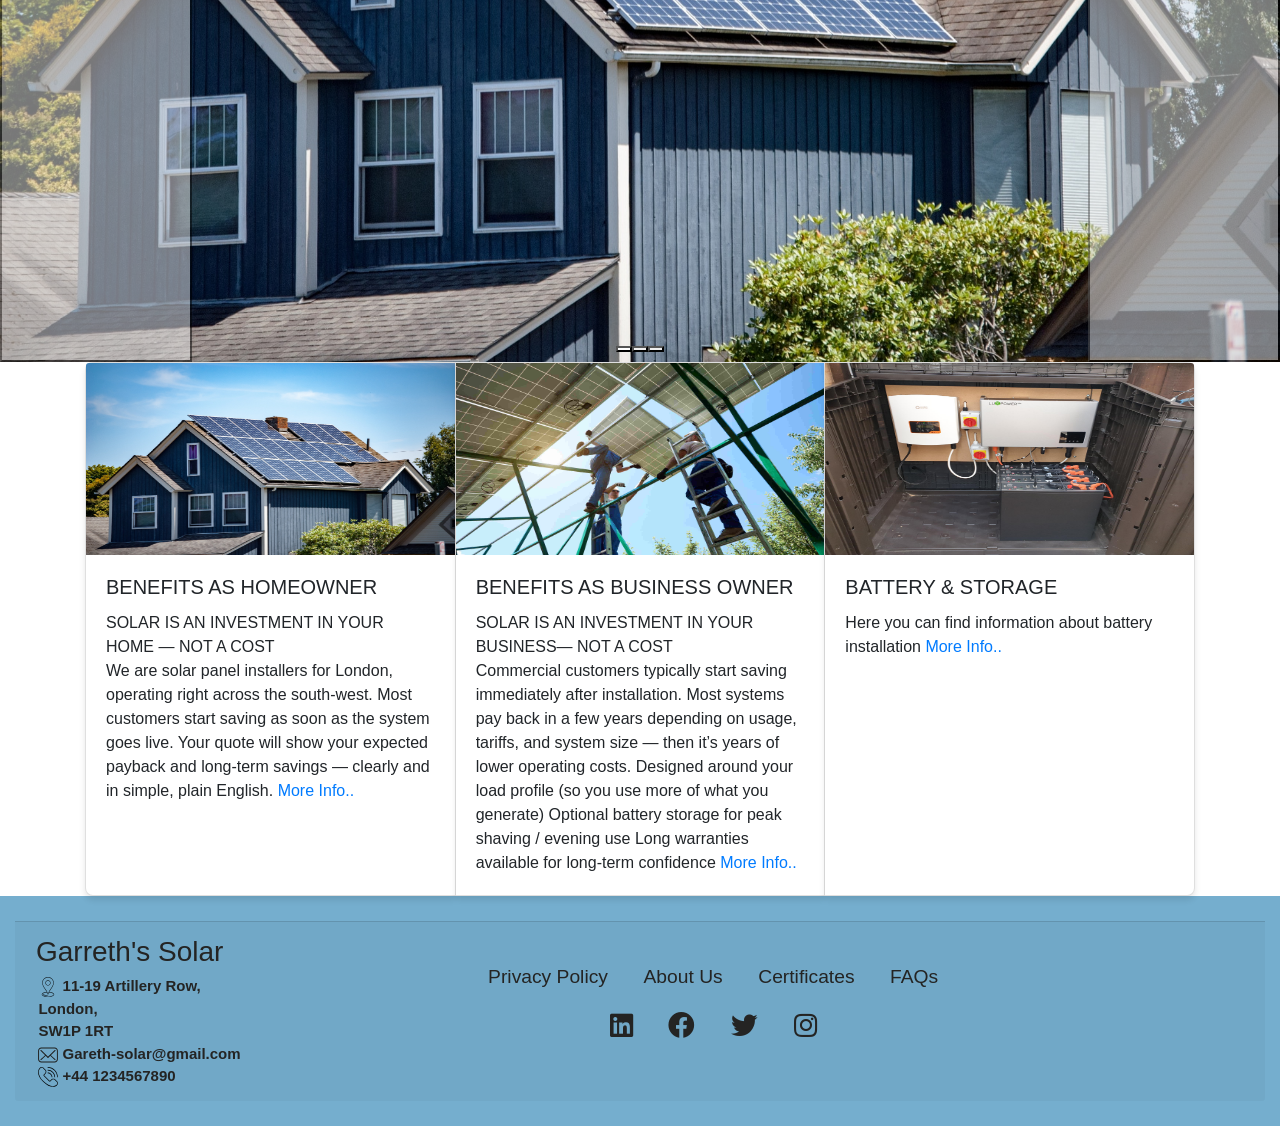
==== commit 4ab276f3: "Merge pull request #24 from olilliterate/jake-contactButton added main page contact button" ====
--- a/index.html
+++ b/index.html
@@ -93,6 +93,7 @@
                 </div>
             </div>
         </div>
+        <button id="genInfo-contactButton">Contact Us</button>
     </main>
 
     <section>
--- a/styles.css
+++ b/styles.css
@@ -293,3 +293,15 @@
   box-shadow: 0 4px 6px rgba(0,0,0,0.1);
   border-radius: 8px;
 }
+
+
+#genInfo-contactButton {
+  background-color: var(--blue);
+  color: white;
+  font-size: 2rem;
+  font-weight: bold;
+  width: 25rem;
+  padding: 1rem 0;
+  border-radius: 10px;
+  cursor: pointer;
+}
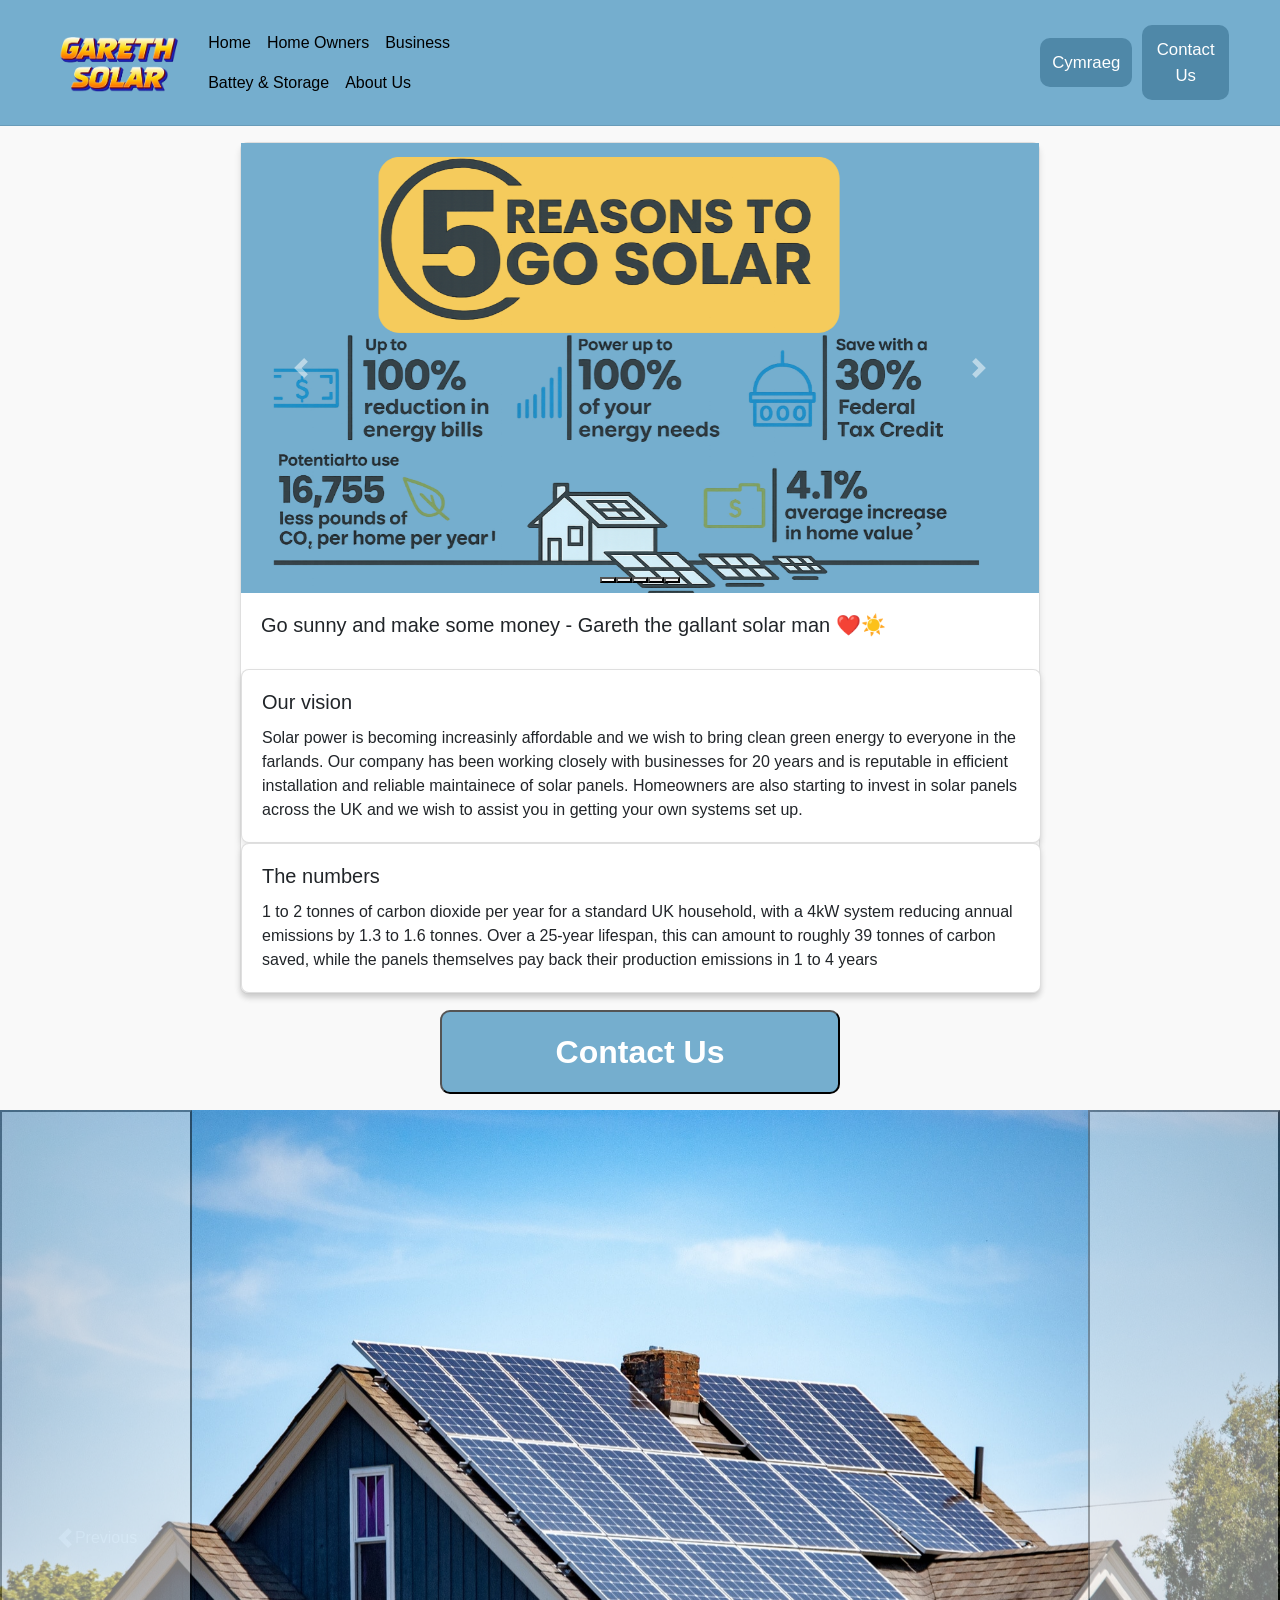
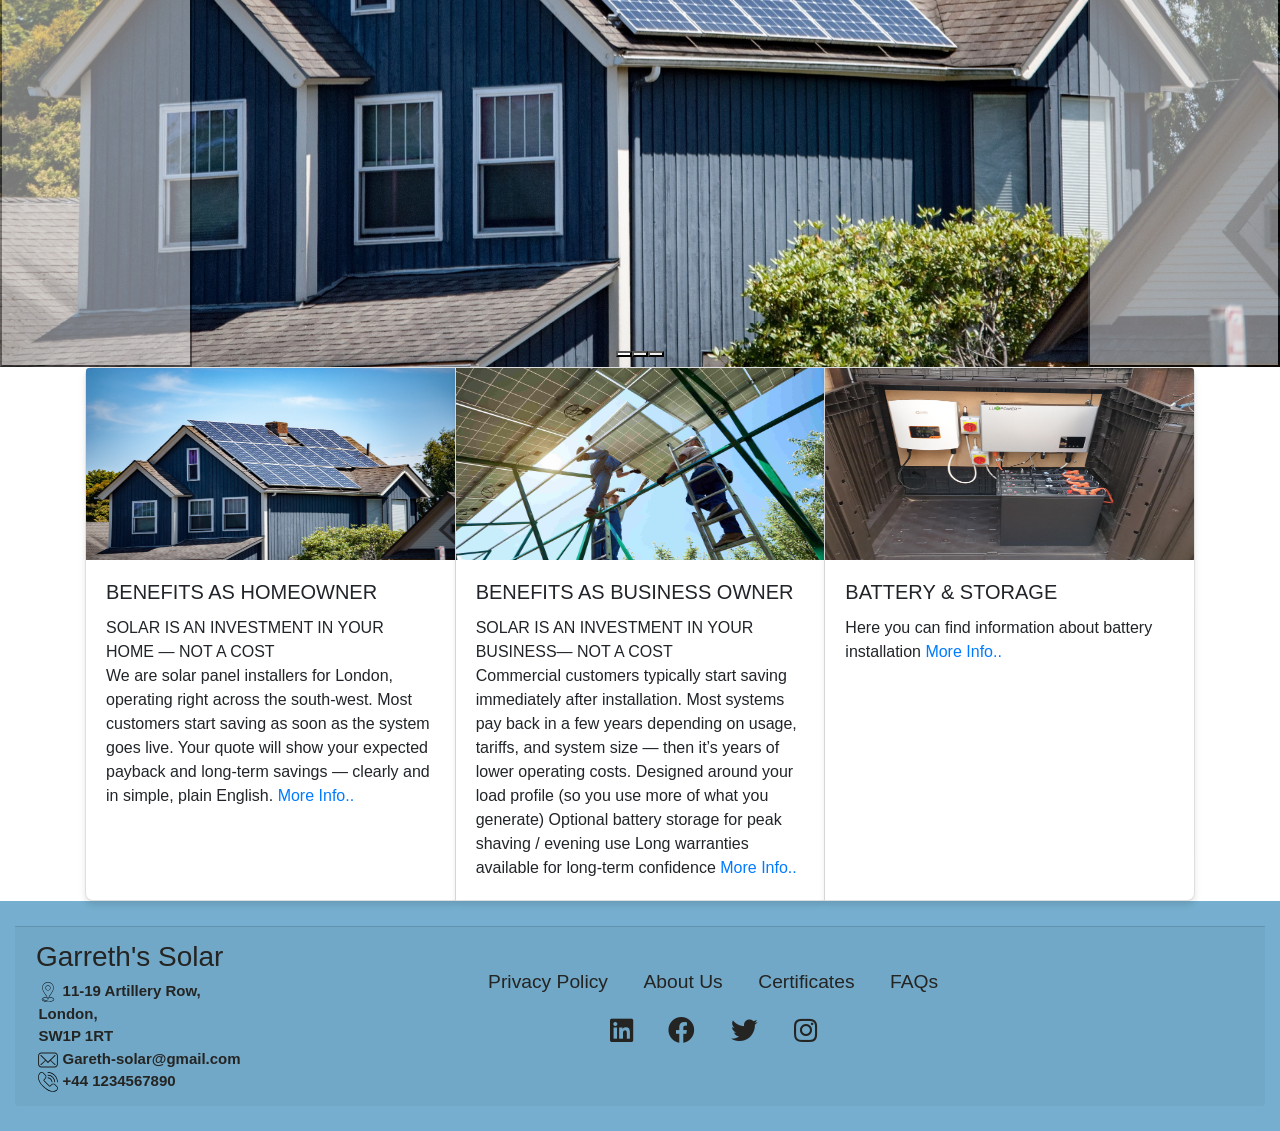
==== commit 7722f75d: "Merge branch 'main' into nom-logo" ====
--- a/index.html
+++ b/index.html
@@ -3,7 +3,7 @@
 <head>
     <meta charset="UTF-8">
     <meta name="viewport" content="width=device-width, initial-scale=1.0">
-    <title>Gareth's Solar</title>
+    <title>Gareth Solar</title>
     <link rel="stylesheet" href="https://cdn.jsdelivr.net/npm/bootstrap@4.0.0/dist/css/bootstrap.min.css" integrity="sha384-Gn5384xqQ1aoWXA+058RXPxPg6fy4IWvTNh0E263XmFcJlSAwiGgFAW/dAiS6JXm" crossorigin="anonymous">
     
     <script src="index.js" defer></script>
@@ -13,11 +13,16 @@
 <head>
 <body>
     <header>
-
-      <h1 class="companyName"> Gareth's solar</h1>
-       <nav class="navbar navbar-expand-lg bg-body-tertiary">
+        <nav class="navbar navbar-expand-lg bg-body-tertiary">
         <div class="container-fluid">
-          <button class="navbar-toggler" type="button" data-bs-toggle="collapse" data-bs-target="#navbarNav" aria-controls="navbarNav" aria-expanded="false" aria-label="Toggle navigation">
+
+            <a class="navbar-brand" href="#home">
+            <img src="assets/logo.png" alt="Gareth's Solar Logo" height="75">
+            </a>
+
+            <button class="navbar-toggler" type="button" data-bs-toggle="collapse" 
+            data-bs-target="#navbarNav" aria-controls="navbarNav" 
+            aria-expanded="false" aria-label="Toggle navigation">
             <span class="navbar-toggler-icon"></span>
           </button>
           <div class="collapse navbar-collapse" id="navbarNav">
@@ -28,14 +33,13 @@
               <li class="nav-item"><a class="nav-link" href="#battery">Battey & Storage</a> </li>
               <li class="nav-item"><a class="nav-link" href="#aboutUs">About Us</a> </li>
               
-
             </ul>
             <button id="translate">Cymraeg</button>
             <button id="contact-btn">Contact Us</button>
           
           </div>
         </div>
-      </nav>
+        </nav>
     </header>
     <main id="genInfo">
         <div class="col">
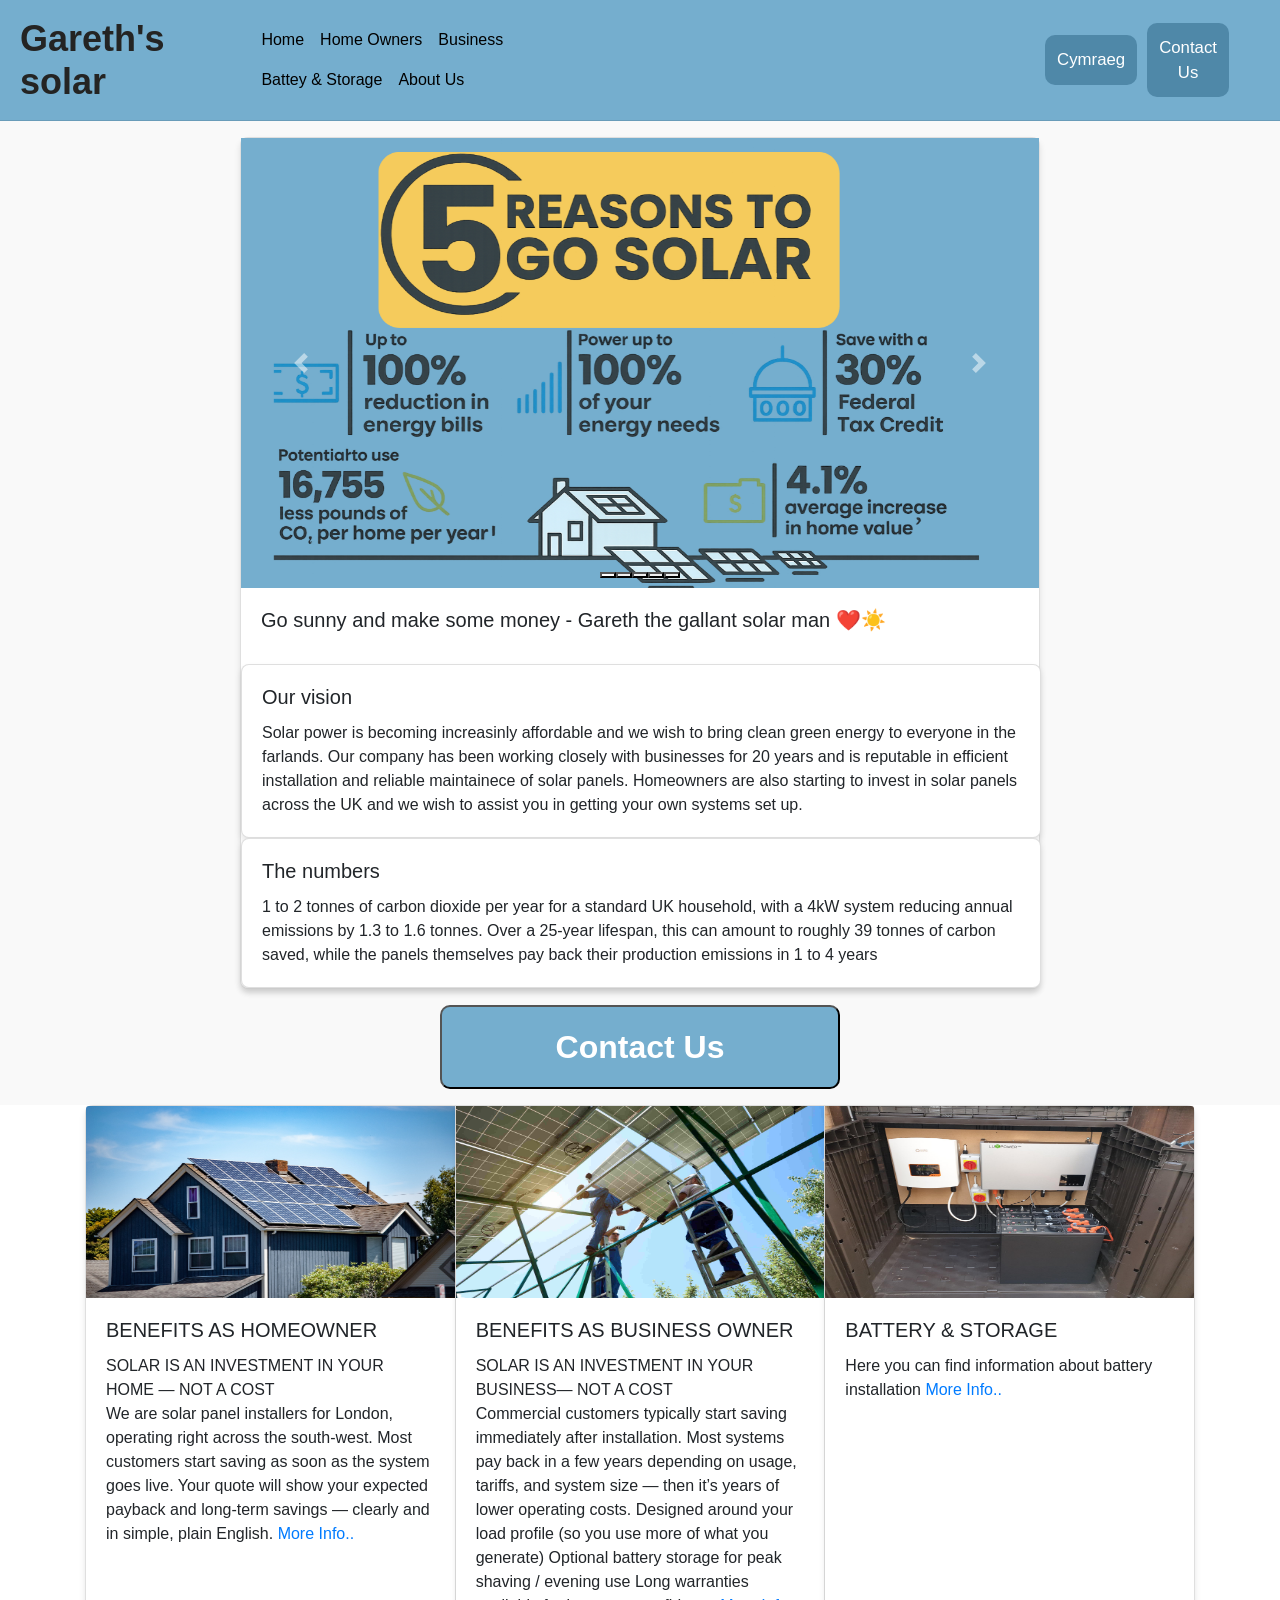
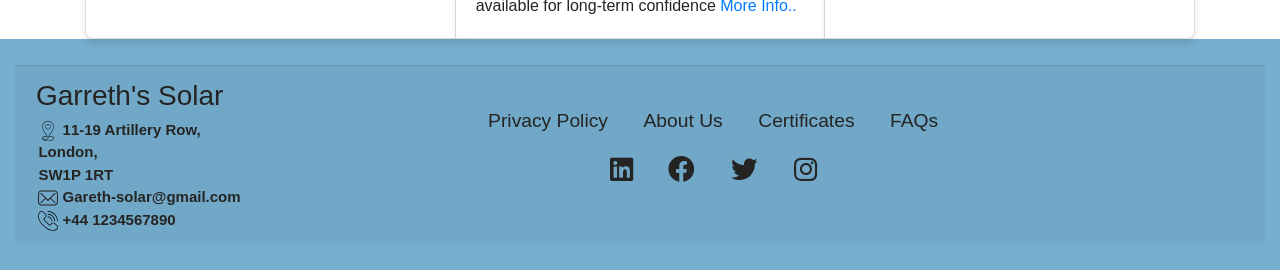
==== commit fb0c0453: "removed dodgey carousel" ====
--- a/index.html
+++ b/index.html
@@ -3,7 +3,7 @@
 <head>
     <meta charset="UTF-8">
     <meta name="viewport" content="width=device-width, initial-scale=1.0">
-    <title>Gareth Solar</title>
+    <title>Gareth's Solar</title>
     <link rel="stylesheet" href="https://cdn.jsdelivr.net/npm/bootstrap@4.0.0/dist/css/bootstrap.min.css" integrity="sha384-Gn5384xqQ1aoWXA+058RXPxPg6fy4IWvTNh0E263XmFcJlSAwiGgFAW/dAiS6JXm" crossorigin="anonymous">
     
     <script src="index.js" defer></script>
@@ -13,16 +13,11 @@
 <head>
 <body>
     <header>
-        <nav class="navbar navbar-expand-lg bg-body-tertiary">
+
+      <h1 class="companyName"> Gareth's solar</h1>
+       <nav class="navbar navbar-expand-lg bg-body-tertiary">
         <div class="container-fluid">
-
-            <a class="navbar-brand" href="#home">
-            <img src="assets/logo.png" alt="Gareth's Solar Logo" height="75">
-            </a>
-
-            <button class="navbar-toggler" type="button" data-bs-toggle="collapse" 
-            data-bs-target="#navbarNav" aria-controls="navbarNav" 
-            aria-expanded="false" aria-label="Toggle navigation">
+          <button class="navbar-toggler" type="button" data-bs-toggle="collapse" data-bs-target="#navbarNav" aria-controls="navbarNav" aria-expanded="false" aria-label="Toggle navigation">
             <span class="navbar-toggler-icon"></span>
           </button>
           <div class="collapse navbar-collapse" id="navbarNav">
@@ -33,13 +28,14 @@
               <li class="nav-item"><a class="nav-link" href="#battery">Battey & Storage</a> </li>
               <li class="nav-item"><a class="nav-link" href="#aboutUs">About Us</a> </li>
               
+
             </ul>
             <button id="translate">Cymraeg</button>
             <button id="contact-btn">Contact Us</button>
           
           </div>
         </div>
-        </nav>
+      </nav>
     </header>
     <main id="genInfo">
         <div class="col">
@@ -100,35 +96,7 @@
         <button id="genInfo-contactButton">Contact Us</button>
     </main>
 
-    <section>
-        <div id="carouselExampleIndicators" class="carousel slide">
-        <div class="carousel-indicators">
-            <button type="button" data-bs-target="#carouselExampleIndicators" data-bs-slide-to="0" class="active" aria-current="true" aria-label="Slide 1"></button>
-            <button type="button" data-bs-target="#carouselExampleIndicators" data-bs-slide-to="1" aria-label="Slide 2"></button>
-            <button type="button" data-bs-target="#carouselExampleIndicators" data-bs-slide-to="2" aria-label="Slide 3"></button>
-        </div>
-        <div class="carousel-inner">
-            <div class="carousel-item active">
-            <img src="assets/Solar-Panel-Home.jpg" class="d-block w-100" alt="...">
-            </div>
-            <div class="carousel-item">
-            <img src="assets/Solar-Panel-Home.jpg" class="d-block w-100" alt="...">
-            </div>
-            <div class="carousel-item">
-            <img src="assets/Solar-Panel-Home.jpg" class="d-block w-100" alt="...">
-            </div>
-        </div>
-        <button class="carousel-control-prev" type="button" data-bs-target="#carouselExampleIndicators" data-bs-slide="prev">
-            <span class="carousel-control-prev-icon" aria-hidden="true"></span>
-            <span class="visually-hidden">Previous</span>
-        </button>
-        <button class="carousel-control-next" type="button" data-bs-target="#carouselExampleIndicators" data-bs-slide="next">
-            <span class="carousel-control-next-icon" aria-hidden="true"></span>
-            <span class="visually-hidden">Next</span>
-        </button>
-        </div>
-    </section>
-
+   
     <section id="specInfo"></section>
   
  
